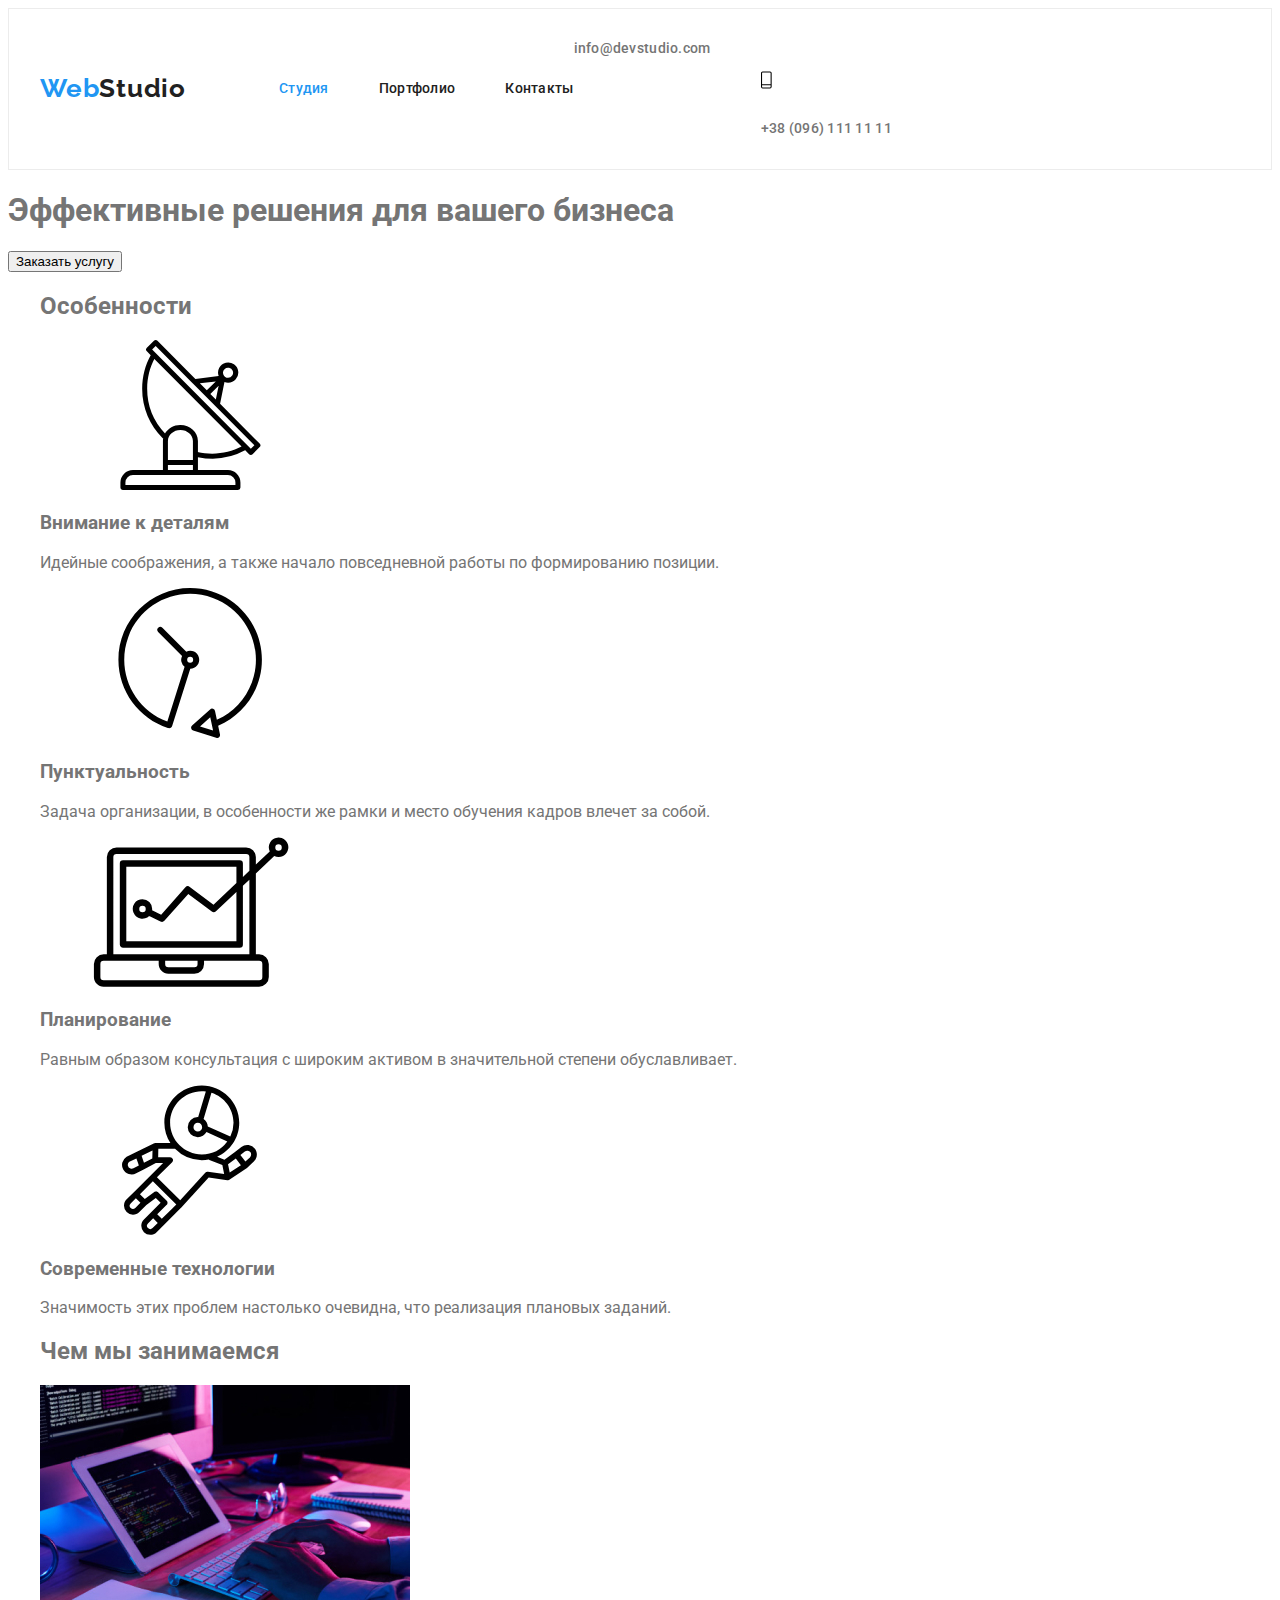
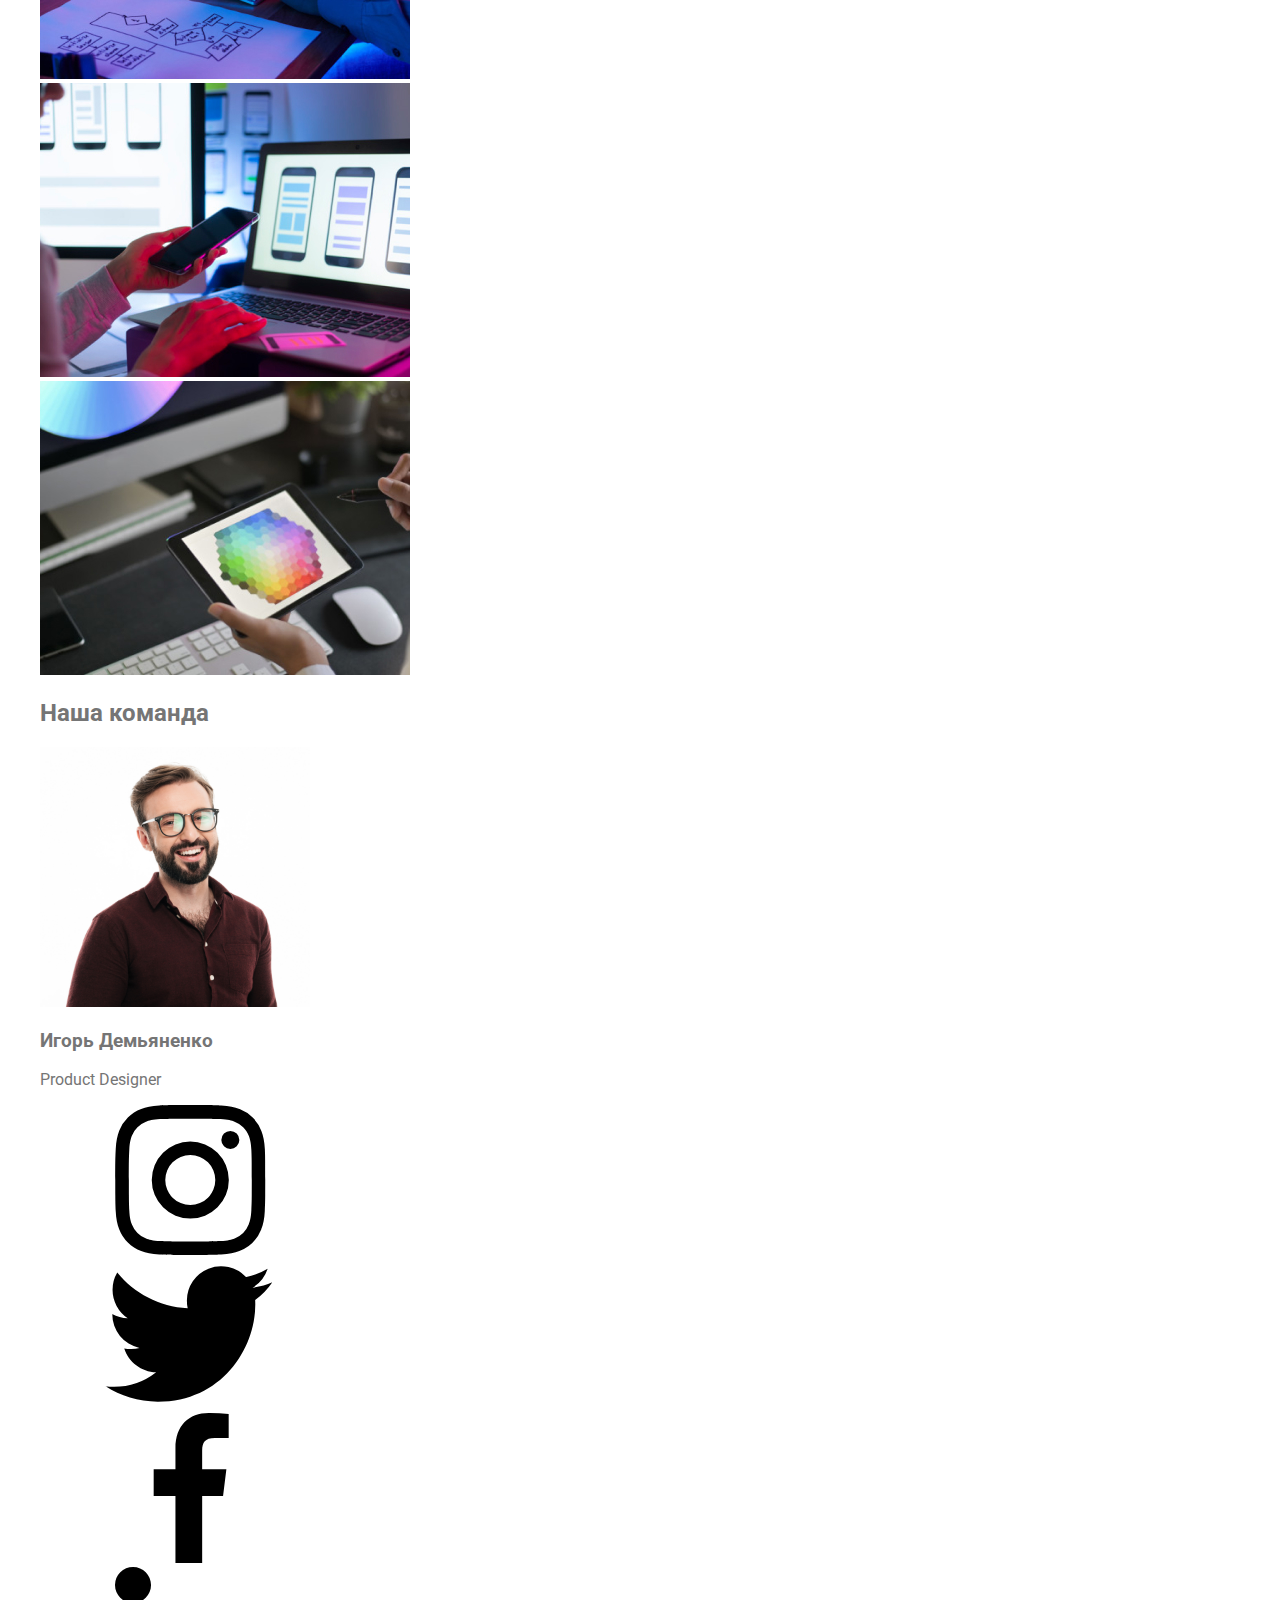
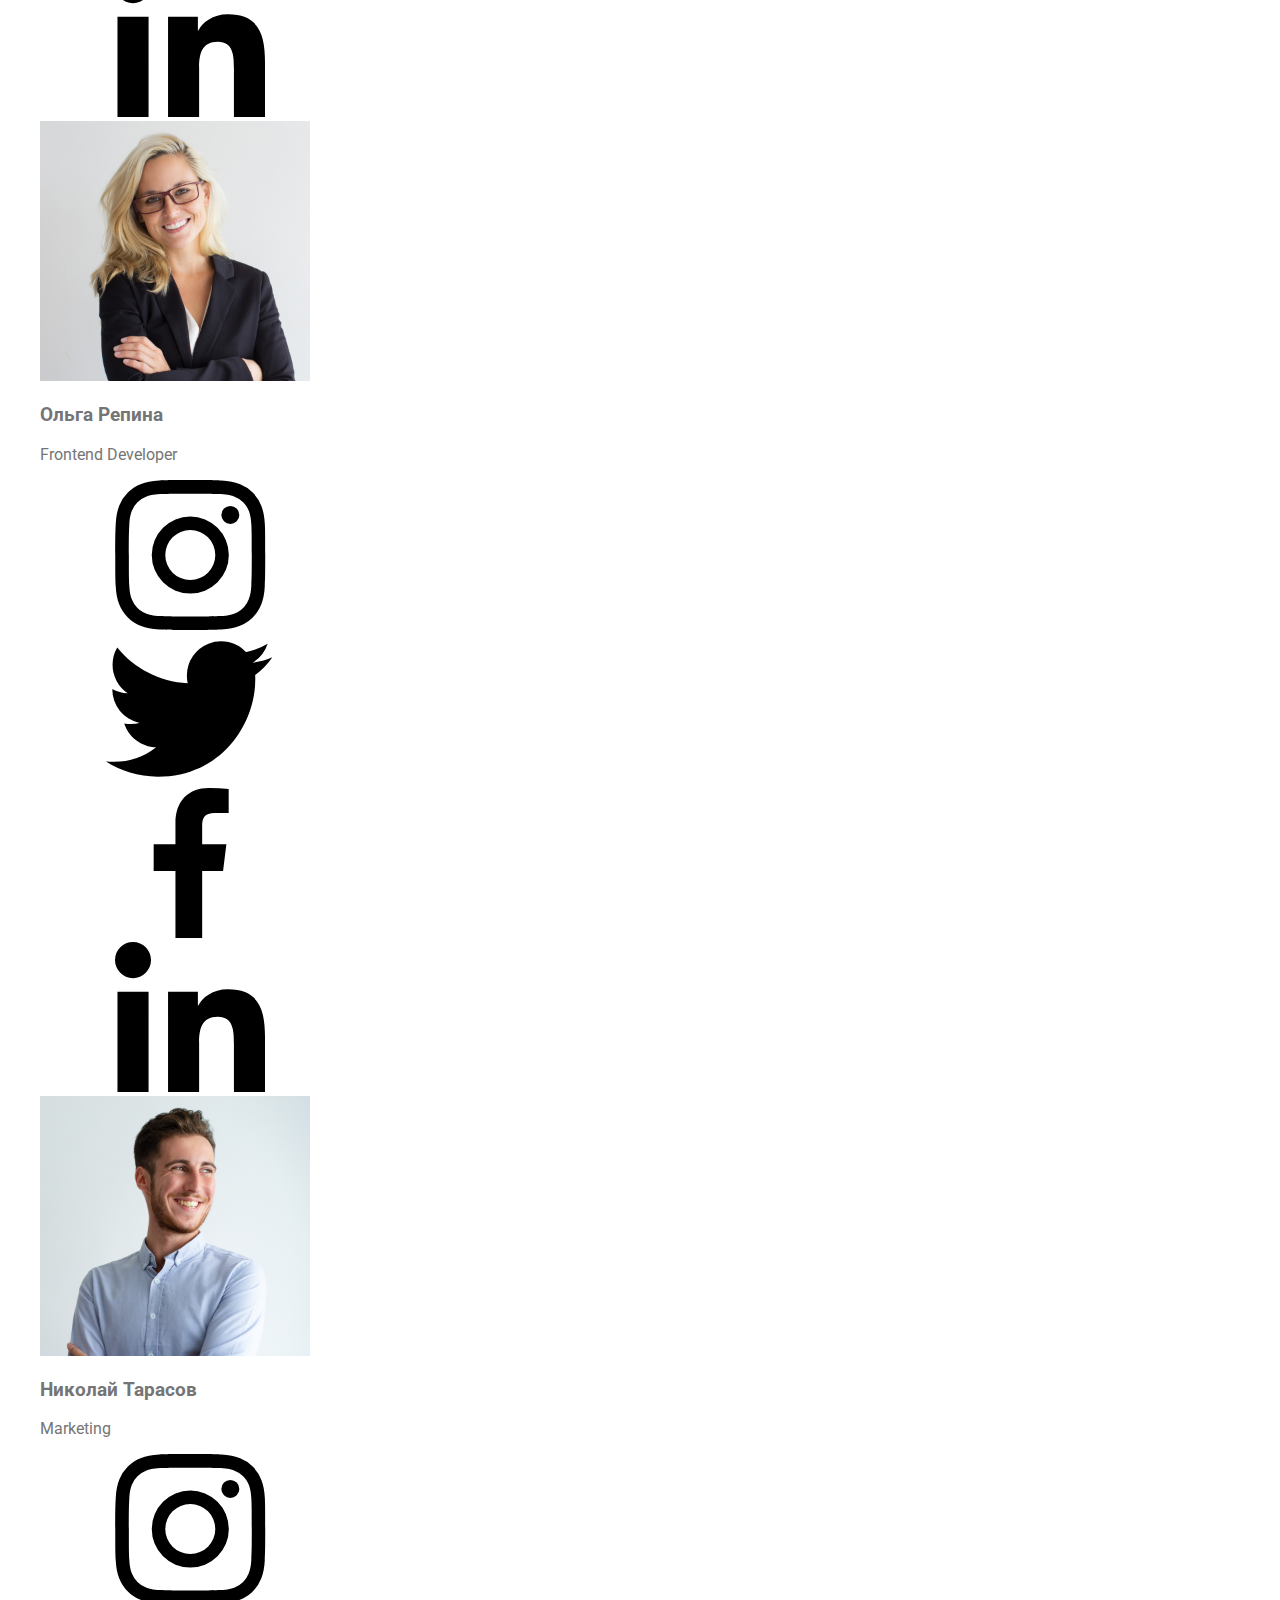
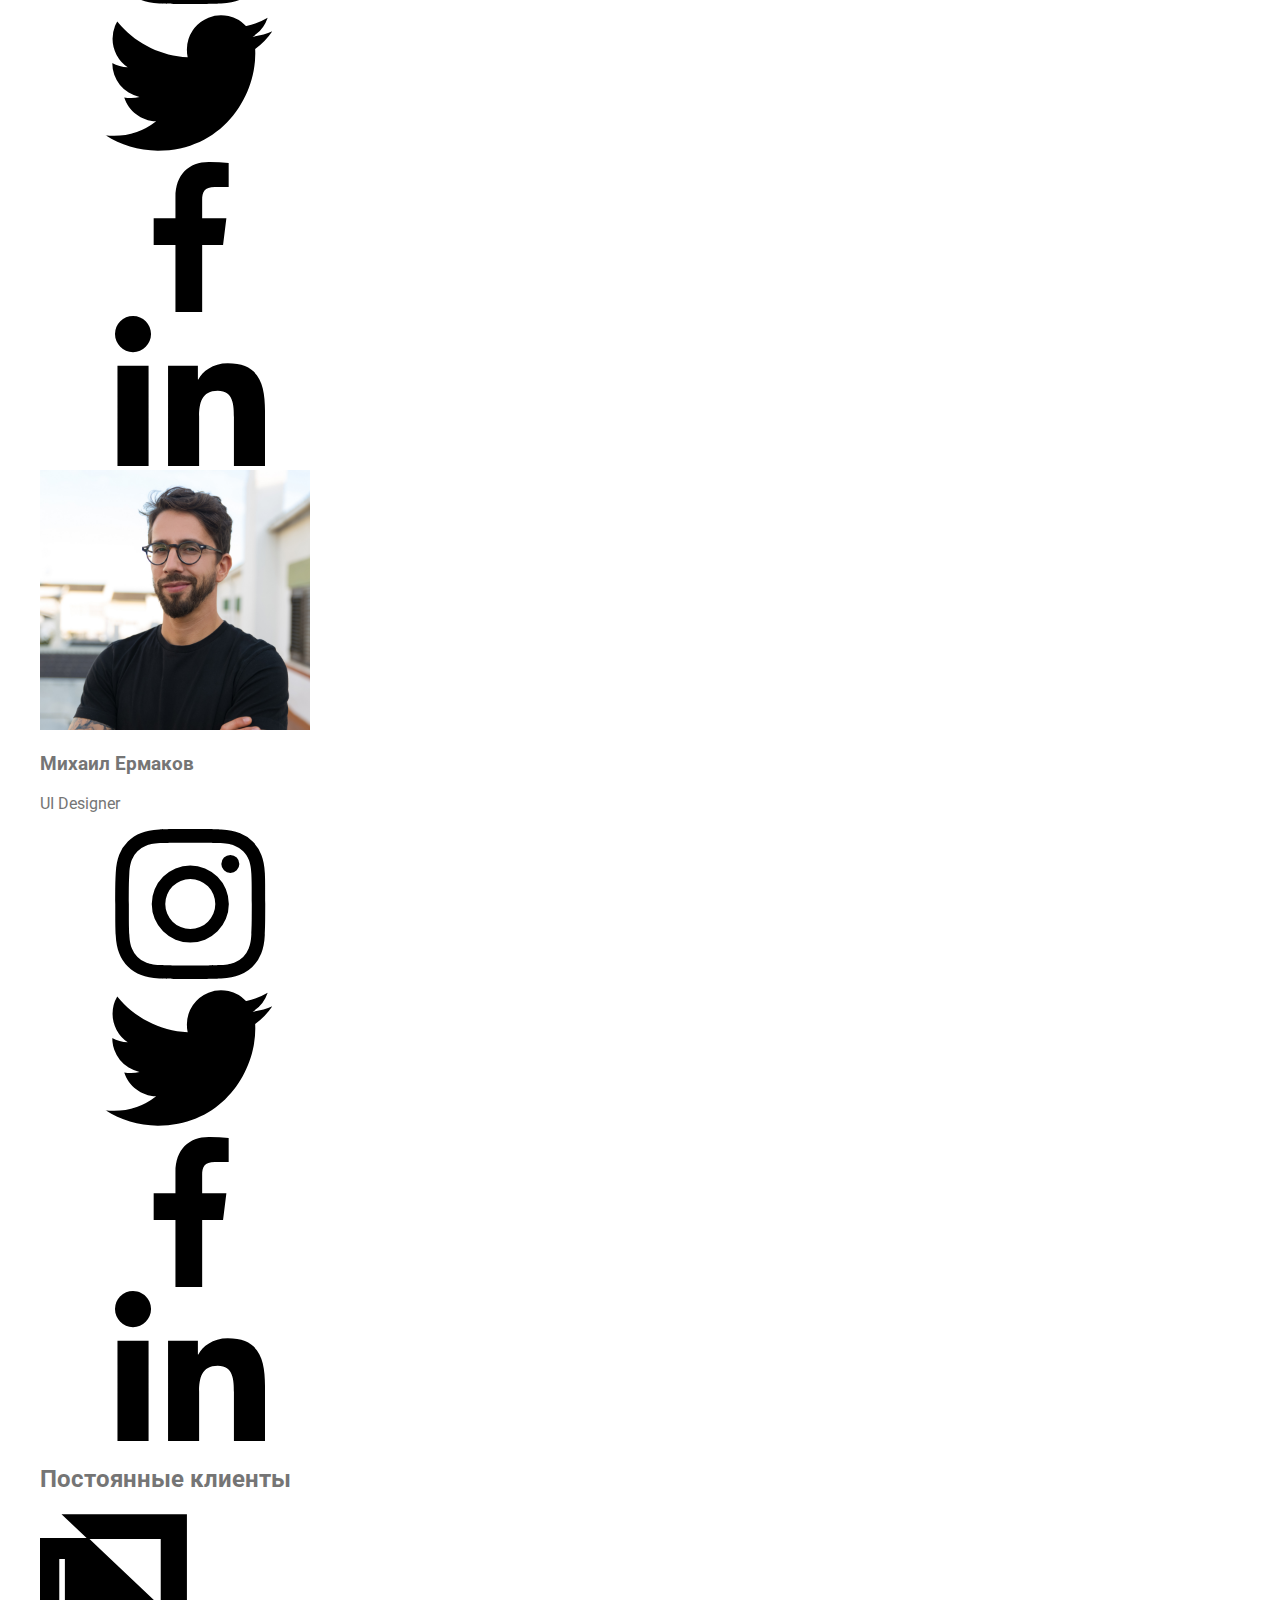
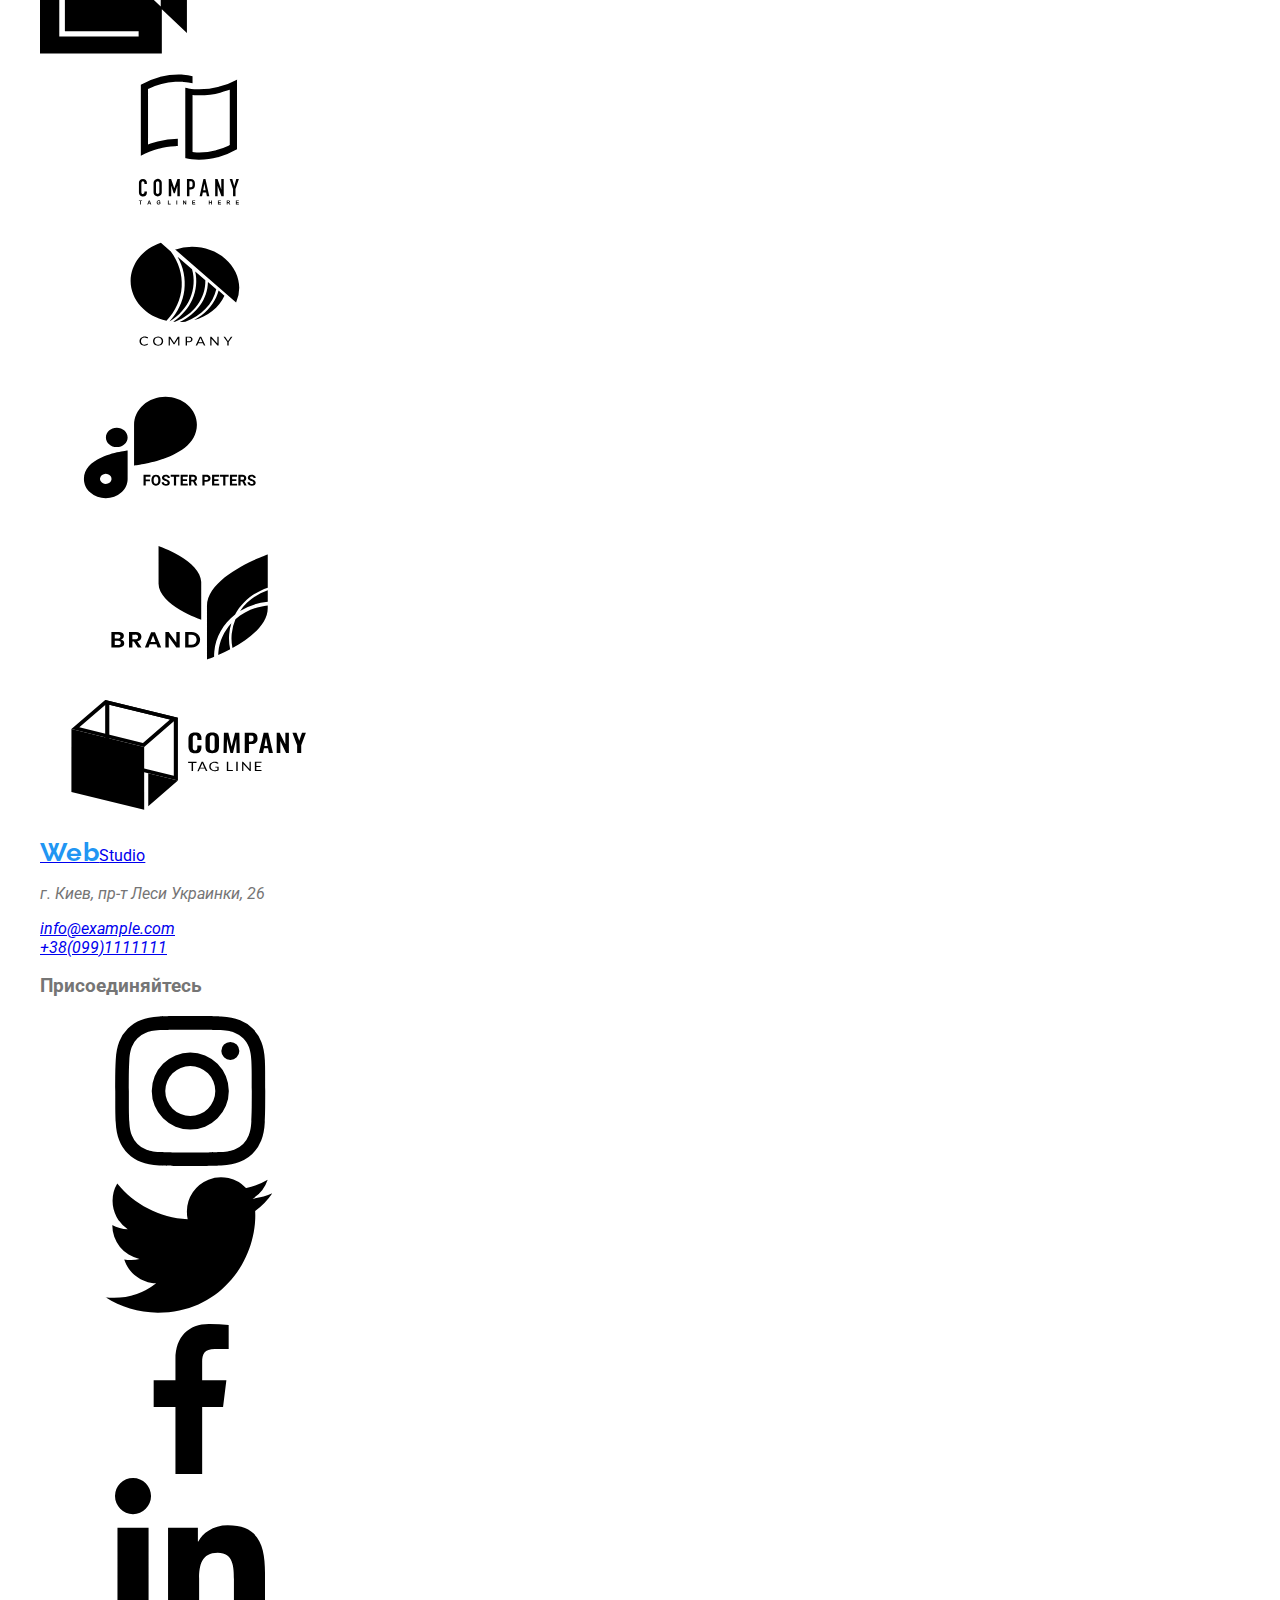
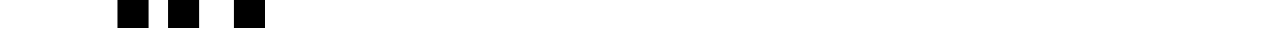
==== index.html @ b8330994 "1" ====
<!DOCTYPE html>
<html lang="ru">
    
<head>
    <meta charset="UTF-8">
    <meta http-equiv="X-UA-Compatible" content="IE=edge">
    <meta name="viewport" content="width=device-width, initial-scale=1.0">
    <title>Homework-2</title>
    <link href="https://fonts.googleapis.com/css2?family=Raleway:wght@700&family=Roboto:wght@400;500;700;900&display=swap"
        rel="stylesheet">
    <link rel="stylesheet" href="https://cdnjs.cloudflare.com/ajax/libs/modern-normalize/1.1.0/modern-normalize.min.css"
        integrity="sha512-wpPYUAdjBVSE4KJnH1VR1HeZfpl1ub8YT/NKx4PuQ5NmX2tKuGu6U/JRp5y+Y8XG2tV+wKQpNHVUX03MfMFn9Q=="
        crossorigin="anonymous" referrerpolicy="no-referrer" />
    <link rel="stylesheet" href="./css/styles.css">
</head>
<body>
    <!--Шапка сайта-->
    <header class="page-header">
       <div class="container">
        <div class="header-container">
            <nav class="header-nav">
                <a href="./site.html" class="logo" lang="en"><span class="logo-blue">Web</span>Studio</a>
                <ul class="site-nav list">
                    <li class="item"> <a href="" class="link current">Студия</a></li>
                    <li class="item"> <a href="./portfolio.html" class="link">Портфолио</a></li>
                    <li class="item"> <a href="" class="link">Контакты</a></li>
                </ul>
            </nav>
            <div class="adress-container">
                <ul class="auto-nav list">
                    <li class="li-adress">
                        <a href="info@devstudio.com" class="adress">
                            info@devstudio.com</a>
                    </li>
                    <li class="li-adress"><a href="tel:+380961111111" class="adress">
                            <svg class="adress-svg">
                                <use href="./img/icons/sprite.svg#icon-telephon"></use>
                            </svg>+38 (096) 111 11 11</a></li>
                </ul>
            </div>
        </div>
       </div>

    </header>
    <main>
        <!--Герой-->
        <section class="hero-section">
            <div class="hero-container">
                <h1 class="hero-title">Эффективные решения для вашего бизнеса</h1>
                <button type="button" class="button">Заказать услугу</button>
            </div >
        </section>
        <!--Особенности-->
        <section class="features">
            <div class="container">
                <h2 class="hide">Особенности</h2>
                <ul class="features-container list">
                    <li class="features-item">
                        <a class="features-a" href=""> <svg class="features-icon">
                            <use href="./img/icons/sprite.svg#icon-icon1"></use>
                        </svg> </a>
                        <h3 class="third-text">Внимание к деталям</h3>
                        <p class="p-text">Идейные соображения, а также начало повседневной работы по формированию позиции.</p>
                    </li>
                    <li class="features-item">
                        <a class="features-a" href="" > <svg class="features-icon">
                                <use href="./img/icons/sprite.svg#icon-icon2"></use>
                            </svg> </a>
                        <h3 class="third-text">Пунктуальность</h3>
                        <p class="p-text">Задача организации, в особенности же рамки и место обучения кадров влечет за собой.</p>
                    </li>  
                    <li class="features-item">
                        <a class="features-a" href=""> <svg class="features-icon">
                                <use href="./img/icons/sprite.svg#icon-icon3"></use>
                            </svg> </a>
                        <h3 class="third-text">Планирование</h3>
                        <p class="p-text">Равным образом консультация с широким активом в значительной степени обуславливает.</p>
                    </li>         
                    <li class="features-item">
                        <a class="features-a" href=""> <svg class="features-icon">
                                <use href="./img/icons/sprite.svg#icon-icon4"></use>
                            </svg> </a>
                        <h3 class=" third-text">Современные технологии</h3>
                        <p class="p-text">Значимость этих проблем настолько очевидна, что реализация плановых заданий.</p>
                    </li>                 
                </ul>
            </div>
           
        </section>
        <!--Чем занимаеся-->
        <section class="work">            
           <div class="container">
            <h2 class="second-title">Чем мы занимаемся</h2>
                <ul class="work-container list">
                    <li class="work-item"><img src="./img/img1.jpg" class="work-img" alt="Набор текста на компьютере"/></li>
                    <li class="work-item"><img src="./img/img2.jpg" class="work-img" alt="Связь компьютера с телефоном"/></li>
                    <li class="work-item"><img src="./img/img3.jpg" class="work-img" alt="Связь компьютера с планшетом"/></li>
                </ul>
           </div>
        </section>
        <!--Наша команда-->
        <section class="team">            
           <div class="container">
            <h2 class="second-title">Наша команда</h2>
                <ul class="team-container list">
                    <li class="team-photo">
                        <img src="./img/team1.jpg" class="team-img" alt="Product Designer" width="270" height="260">
                        <h3 class="team-title">Игорь Демьяненко</h3>
                        <p class="team-text" lang="en">Product Designer</p>
                        <ul class="team-icon list">
                            <li class="icon">
                                <a href=""> <svg class="team-svg">
                                    <use href="./img/icons/sprite.svg#icon-instagram"></use>
                                </svg></a>
                            </li>
                            <li class="icon">
                               <a href=""> <svg class="team-svg">
                                    <use href="./img/icons/sprite.svg#icon-twitter"></use>
                                </svg></a>
                            </li>
                            <li class="icon">
                                <a href=""> <svg class="team-svg">
                                        <use href="./img/icons/sprite.svg#icon-facebook"></use>
                                    </svg></a>
                            </li>
                            <li class="icon">
                                <a href=""> <svg class="team-svg">
                                        <use href="./img/icons/sprite.svg#icon-linkedin"></use>
                                 </svg></a>

                            </li>
                        </ul>
                    </li>
                    <li class="team-photo">
                        <img src="./img/team2.jpg" class="team-img" alt="Frontend Developer" width="270" height="260">
                        <h3 class="team-title">Ольга Репина</h3>
                        <p class="team-text" lang="en">Frontend Developer</p>
                        <ul class="team-icon list">
                            <li class="icon">
                                <a href=""> <svg class="team-svg">
                                        <use href="./img/icons/sprite.svg#icon-instagram"></use>
                                    </svg></a>
                            </li>
                            <li class="icon">
                                <a href=""> <svg class="team-svg">
                                        <use href="./img/icons/sprite.svg#icon-twitter"></use>
                                    </svg></a>
                            </li>
                            <li class="icon">
                                <a href=""> <svg class="team-svg">
                                        <use href="./img/icons/sprite.svg#icon-facebook"></use>
                                    </svg></a>
                            </li>
                            <li class="icon">
                                <a href=""> <svg class="team-svg">
                                        <use href="./img/icons/sprite.svg#icon-linkedin"></use>
                                    </svg></a>
                        
                            </li>
                        </ul>
                    </li>
                    <li class="team-photo">
                        <img src="./img/team3.jpg" class="team-img" alt="Marketing" width="270" height="260">
                        <h3 class="team-title">Николай Тарасов</h3>
                        <p class="team-text" lang="en">Marketing</p>
                        <ul class="team-icon list">
                            <li class="icon">
                                <a href=""> <svg class="team-svg">
                                        <use href="./img/icons/sprite.svg#icon-instagram"></use>
                                    </svg></a>
                            </li>
                            <li class="icon">
                                <a href=""> <svg class="team-svg">
                                        <use href="./img/icons/sprite.svg#icon-twitter"></use>
                                    </svg></a>
                            </li>
                            <li class="icon">
                                <a href=""> <svg class="team-svg">
                                        <use href="./img/icons/sprite.svg#icon-facebook"></use>
                                    </svg></a>
                            </li>
                            <li class="icon">
                                <a href=""> <svg class="team-svg">
                                        <use href="./img/icons/sprite.svg#icon-linkedin"></use>
                                    </svg></a>
                        
                            </li>
                        </ul>
                
                    </li>
                    <li class="team-photo">
                        <img src="./img/team4.jpg" class="team-img" alt="UI Designer" width="270" height="260">
                        <h3 class="team-title">Михаил Ермаков</h3>
                        <p class="team-text" lang="en">UI Designer</p>
                        <ul class="team-icon list">
                            <li class="icon">
                                <a href=""> <svg class="team-svg">
                                        <use href="./img/icons/sprite.svg#icon-instagram"></use>
                                    </svg></a>
                            </li>
                            <li class="icon">
                                <a href=""> <svg class="team-svg">
                                        <use href="./img/icons/sprite.svg#icon-twitter"></use>
                                    </svg></a>
                            </li>
                            <li class="icon">
                                <a href=""> <svg class="team-svg">
                                        <use href="./img/icons/sprite.svg#icon-facebook"></use>
                                    </svg></a>
                            </li>
                            <li class="icon">
                                <a href=""> <svg class="team-svg">
                                        <use href="./img/icons/sprite.svg#icon-linkedin"></use>
                                    </svg></a>
                        
                            </li>
                        </ul>
                    </li>
                </ul>
           </div>
        </section>
    </main>
    <!--Customer-->
    <section class="customer">
        <div class="container">
            <h2 class="customer-title">Постоянные клиенты</h2>
            <div class="customer-container">
                <ul class="customer-list list">
                    <li class="customer-icon">
                        <a href=""> <svg class="customer-svg">
                            <use href="./img/icons/sprite.svg#icon-logo1"></use>
                        </svg></a>

                    </li>
                    <li class="customer-icon">
                        <a href=""> <svg class="customer-svg">
                                <use href="./img/icons/sprite.svg#icon-Logo2"></use>
                            </svg></a>

                    </li>
                    <li class="customer-icon">
                        <a href=""> <svg class="customer-svg">
                                <use href="./img/icons/sprite.svg#icon-Logo3"></use>
                            </svg></a>

                    </li>
                    <li class="customer-icon">
                        <a href=""> <svg class="customer-svg">
                                <use href="./img/icons/sprite.svg#icon-Logo4"></use>
                            </svg></a>

                    </li>
                    <li class="customer-icon">
                        <a href=""> <svg class="customer-svg">
                                <use href="./img/icons/sprite.svg#icon-Logo5"></use>
                            </svg></a>

                    </li>
                    <li class="customer-icon">
                        <a href=""> <svg class="customer-svg">
                                <use href="./img/icons/sprite.svg#icon-Logo6"></use>
                            </svg></a>

                    </li>
                </ul>
            </div>
        </div>
    </section>

    
    <!--Footer-->
    <footer class="hooter">
       <div class="container">
            <div class="hooter-container">
                <div class="adress-conainer">
                    <a href="./site.html" class="logo-hooter" lang="en"><span class="logo-blue">Web</span>Studio</a>
                    <address class="hooter-adress">
                        <p class="hooter-text">г. Киев, пр-т Леси Украинки, 26</p>
                        <ul class="list">
                            <li class="hooter-item">
                                <a href="info@example.com" class="hooter-a">info@example.com</a>
                            </li>
                            <li>
                                <a href="+380991111111" class="hooter-a">+38(099)1111111</a>
                            </li class="hooter-item">
                        </ul>
                    
                    </address>
                </div>
                <div class="icon-container">
                    <h3 class="hooter-title">Присоединяйтесь</h3>
                    <ul class="hooter-icon list">
                        <li class="li-icon">
                            <a href=""> <svg class="hooter-svg">
                                    <use href="./img/icons/sprite.svg#icon-instagram"></use>
                                </svg></a>
                        </li>
                        <li class="li-icon">
                            <a href=""> <svg class="hooter-svg">
                                    <use href="./img/icons/sprite.svg#icon-twitter"></use>
                                </svg></a>
                        </li>
                        <li class="li-icon">
                            <a href=""> <svg class="hooter-svg">
                                    <use href="./img/icons/sprite.svg#icon-facebook"></use>
                                </svg></a>
                        </li>
                        <li class="li-icon">
                            <a href=""> <svg class="hooter-svg">
                                    <use href="./img/icons/sprite.svg#icon-linkedin"></use>
                                </svg></a>
                    
                        </li>
                    </ul>
                </div>
            </div>
       </div>
    </footer>
    
</body>
</html>
---- css/styles.css ----
:root {
    --primery-text-color:#757575;
    --title-color: #212121;
    --acsent-color: #2196F3;
    --white-color: #FFFF;
    --background-color: #F5F4FA;
    --button-color: #2F303A;
    --icon-color: #AFB1B8;
}
body {
background-color: var(--white-color);
color: var(--primery-text-color);

font-family: Roboto, sans-serif;

}

.list {
    list-style: none; 
    margin-top: 0; 
    margin-bottom: 0;
    padding-left: 0;
}
.container {
    width: 1200px;
    margin-left: auto;
    margin-right: auto;
    padding-left: 15px;
    padding-right: 15px;
   
}

/* header */
.page-header {        
    margin-left: auto;
    margin-right: auto;
    border: 1px solid #ECECEC;
}
.header-container {
    display: flex;
    
    align-items: center;
   
}
.header-nav {
  display: flex;
 align-items: center;
}
.site-nav {
    display: flex;
    margin-left: 93px; 
}

.auto-nav {
    display: flex;
   margin-left: auto;
}
.page-header {
    background-color:var(--white-color) ;
    
    font-weight: 500;
    font-size: 14px;
    line-height: 1.14;
    letter-spacing: 0.02em;
 }
.logo {
    display: inline;

    padding-top: 24px;
    padding-bottom: 24px;

    color: var(--title-color);
    
    font-family: 'Raleway';
    font-style: normal;
    font-weight: 700;
    font-size: 26px;
    line-height: 1.2;
    letter-spacing: 0.03em;

    text-decoration: none;
}
.logo:hover {
    color: var(--primery-text-color);
}

.logo-blue {
    color: var(--acsent-color);

    font-family: 'Raleway';
    font-style: normal;
    font-weight: 700;
    font-size: 26px;
    line-height: 1.2;
    letter-spacing: 0.03em;    
}
.logo-blue:hover {
    color: var(--primery-text-color);
}

.item + .item {
    margin-left: 50px;
}

.link {    
    padding-top: 32px;
    padding-bottom: 32px;

    color: var(--title-color);
    text-decoration: none;     
}
.link.current {
    color: var(--acsent-color);
}
 .link:hover,.link:focus {
    color: var(--acsent-color);
}
.adress-container {
    
}
.li-adress {
    display: flex;
    margin: 0;
}
.li-adress+.li-adress {
    margin-left: 50px;
}
.adress { 
    padding-top: 32px;
    padding-bottom: 32px;  

    color: var(--primery-text-color);

    text-decoration: none;
}
.adress-svg {
    display: block;
    width: 16px;
    height: 80px;
    margin-right: 10px;
    
}
.adress:hover, .adress:focus, .adress-svg:hover, .adress-svg:focus {
    color: var(--acsent-color);
}
.adress-svg:hover, .adress-svg:focus {
    color: var(--acsent-color);

/* Hero section */
.hero-section { 
    max-width: 1600px;
    height: 600px;
    margin-left: auto;
    margin-right: auto;
    padding-top: 200px;
    padding-bottom: 200px;

    background-color: var(--button-color);
    background-image: linear-gradient(to right, 
    rgba(47, 48, 58, 0.4), 
    rgba(47, 48, 58, 0.4)), 
    url("../img/hero.jpg");
    background-size: cover;
    background-position: center;
    background-repeat: no-repeat;
    
    color: var(--white-color);    
    text-align: center;      
}
.hero-title {
    width: 696px;  
    margin-left: auto;
    margin-right: auto;
    margin-top: 0;  
    margin-bottom: 30px;    

    font-style: normal;
    font-weight: 900;
    font-size: 44px;
    line-height: 1.36;    

    letter-spacing: 0.06em;
    text-transform: uppercase;
    text-align: center;
}
   .hide {
  visibility: hidden;
  margin-top: 0;
  margin-bottom: 0;  
  font-size: 0;
}
.button {  
    
    padding: 10px 32px;
    margin-left: auto;
    margin-right: auto;
    background-color: var(--acsent-color);
    color: var(--white-color);   
    
    font-weight: 700;
    font-size: 16px;
    line-height: 1.88;    
    
    align-items: center;   
    letter-spacing: 0.06em;
    border: 0;
    border-radius: 4px;
}
.button:hover, .button:focus {
    background-color:var(--white-color);
    color: var(--button-color);
}

/* section features */
.features {
    padding-top: 94px;
    padding-bottom: 94px;
}
.features-container {
    display: flex;
    flex-wrap: wrap;
   }
   .features-a {
    display: inline-block;
     width: 270px;
     height: 120px;
    
     margin-bottom: 30px;
     background: var(--background-color);
     border-radius: 4px; 
   }
.features-icon {
   display: flex;
   width: 70px;
   height: 120px;
    margin: auto;
    border: 0;
    color: var(--title-color);
            
}
.features-icon:hover {
    fill: var(--acsent-color);
}
.features-item {
    width: 270px;
   

}
.features-item + .features-item {
    margin-left: 30px;
}
.third-text {
    margin-top: 0;
    margin-bottom: 10px;
    color: var(--title-color); 
        
    font-weight: 700;
    font-size: 14px;
    line-height: 16px;
    letter-spacing: 0.03em; 
    text-transform: uppercase;    
}
.p-text {
    margin-top: 0;
    margin-bottom: 0;

    font-size: 14px;
    line-height: 1.71;    
    letter-spacing: 0.03em;
}
/* Work */
.work {
    padding-bottom: 94px;
}
.work-container {
    display: flex;      
}

.work-item + .work-item {
   margin-left: 30px;
}
.second-title {   
    margin-top: 0;
    margin-bottom: 50px;

    color: var(--title-color);    
        
    font-weight: 700;
    font-size: 36px;
    line-height: 42px;
    text-align: center;
    letter-spacing: 0.03em;    
}
.work-img {
    display: block;
    max-width: 370px;
    height: auto;    
}
/* Team */

.team {
    padding-top: 94px;
    padding-bottom: 94px;
    background-color: var(--background-color);
   
}
.team-container {
    display: flex;

    
}
.team-photo {
    padding-bottom: 30px;
    
    background-color: var(--white-color);
    box-shadow: 0px 1px 3px rgba(0, 0, 0, 0.12),
    0px 1px 1px rgba(0, 0, 0, 0.14),
    0px 2px 1px rgba(0, 0, 0, 0.2);
    border-radius: 0px 0px 4px 4px;

    text-align: center;
}
.team-icon {
    display: flex;
    justify-content: center;
    
}
.icon {
    width: 44px;
    height: 44px;
    border-radius: 50%;
}
.icon + .icon {
   margin-left: 10px;   
}
.icon:hover {
    background-color: var(--acsent-color);
}

.team-img {
    display: block;
    max-width: 270px;
    margin-bottom: 30px;
}
.team-svg {
    display: block;
    width: 20px;
    height: 44px;
    margin-left: auto;
    margin-right: auto;
    color: var(--icon-color);
    fill: var(--icon-color);

}
.team-svg:hover {
    fill: var(--white-color)
}
.team-photo + .team-photo {
    margin-left: 30px;
}
.team-title {
    margin-top: 0;
    margin-bottom: 10px;
    
    color: var(--title-color);    

    font-weight: 500;
    font-size: 16px;
    line-height: 1.2;     
    letter-spacing: 0.03em;
    
}
.team-text {
    margin-top: 0;
    margin-bottom: 16px;

    font-size: 16px;
    line-height: 1.2;
    letter-spacing: 0.03em;    
}
/*Customer*/
.customer {
    padding-top: 94px;
    padding-bottom: 94px;
}
.customer-title {
    margin-top: 0;
    margin-bottom: 50px;

    font-style: normal;
    font-weight: 700;
    font-size: 36px;
    line-height: 1.17;
    text-align: center;
    letter-spacing: 0.03em;

    color: var(--title-color);
} 
.customer-list {
    display: flex;
}
.customer-icon {
    width: 170px;
    height: 92px;
   
    border: 1px solid var(--icon-color);
    box-sizing: border-box;
    border-radius: 4px;
}
.customer-icon:hover {
    border: 1px solid var(--acsent-color);
}
.customer-icon + .customer-icon {
    margin-left: 30px;
}
.customer-svg {
    display: block;
    width: 106px;
    height: 92px;
    margin-left: auto;
    margin-right: auto;
    fill: var(--icon-color);
}
.customer-svg:hover {
    fill: var(--acsent-color);
}
/* Hooter */
.hooter {
    display: flex;
    padding-top: 60px;
    padding-bottom: 60px;

    background-color: var(--button-color);    
}
.hooter-container {
    display: flex;
}
.adress-container {
   margin-left: 70px; 
}
.logo-hooter {
    display: flex;
    margin-bottom: 20px;
    color: var(--white-color);

    font-family: 'Raleway';
    font-style: normal;
    font-weight: 700;
    font-size: 26px;
    line-height: 1.2;
    letter-spacing: 0.03em;

    text-decoration: none;    
}
.logo-hooter:hover {
    color: var(--primery-text-color);    
}
.hooter-item {
    display: block;
    margin-bottom: 9px;
}
.hooter-a {    
    color: rgba(255, 255, 255, 0.6);
    
    font-style: normal;
    font-size: 14px;
    line-height: 1.71;
    letter-spacing: 0.03em;
    
    text-decoration: none;    
}
.hooter-item:last-child {
    margin-bottom: 0;

}
.hooter-a:hover, .hooter-a:focus {
    color: var(--acsent-color);   
}
.hooter-title {
    margin-top: 0;
    margin-bottom: 20px;

    font-style: normal;
    font-weight: 700;
    font-size: 14px;
    line-height: 1.2;
    letter-spacing: 0.03em;
    text-transform: uppercase;

    color: var(--white-color);
}
.hooter-text {
    display: flex;
    margin-top: 0;
    margin-bottom: 9px;

    font-style: normal;  
    font-size: 14px;
    line-height: 1.71;   
    letter-spacing: 0.03em;
    
    color: var(--white-color);
}
.icon-container {
    margin-left: 70px;
}
.hooter-icon {
    display: flex;
   
}
.li-icon {
    width: 44px;
    height: 44px;
    border-radius: 50%;
    background-color: rgba(255, 255, 255, 0.1);
    fill: var(--white-color);
}
.li-icon+.li-icon {
    margin-left: 10px;
}
.li-icon:hover {
    background-color: var(--acsent-color);
}
.hooter-svg {
    display: block;
    width: 20px;
    height: 44px;
    margin-left: auto;
    margin-right: auto;

    fill: var(--white-color);

}
/* Portfolio */

.page {
    padding-top: 94px;
    padding-bottom: 94px;

    font-family: 'Roboto';
    font-size: 16px;
} 

.page-nav {
    display: flex;
    justify-content: center;
   
    align-items: center;
    
}
.page-item + .page-item {
    margin-left: 8px;
}
.all {
    border: 0;
    border-radius: 4px;
    padding: 6px 22px;

    background-color: var(--acsent-color);
    color: var(--white-color);

    font-weight: 500;    
    line-height: 1.62;
    text-align: center;
    letter-spacing: 0.03em;
}
 .all:hover,  .all:focus {
   background-color: var(--background-color);
   color: var(--title-color);

 font-weight: 500;
 line-height: 1.62;
 text-align: center;
 letter-spacing: 0.03em;
}
.button-port {
    border: 0;
 border-radius: 4px;
 padding: 6px 22px;

  background-color: var(--background-color);
  color: var(--title-color);
 font-family: 'Roboto';
 font-style: normal;
 font-weight: 500;
 font-size: 16px;
 line-height: 1.62;

 text-align: center;
 letter-spacing: 0.03em;
}
.button-work + .button-work {
    margin-left: 8px;
}
.title {
    margin-top: 0;
    margin-bottom: 4;

    font-weight: 700;
    font-size: 18px;
    line-height: 2;    
    letter-spacing: 0.06em;
}
.button-port:hover, .button-port:focus {
    background-color: var(--acsent-color);
    color: var(--white-color);
}
.photo {
    display: flex;    
    margin-top: 50px;     
       
    color: var(--primery-text-color);
    flex-wrap: wrap;
    
    font-size: 16px;
    line-height: 1.88;
    letter-spacing: 0.03em;    
}
.photo-item {
    width: 370px;
    margin-right: 30px; 
    margin-bottom: 30px; 
    
    border: 1px solid #EEEEEE;
    }
.photo-item:nth-child(3n) {
    margin-right: 0;
}
.photo-item:nth-child(n+7) {
    margin-bottom: 0;
}
.photo-img {
    display: block;
    margin-bottom: 0;
}
.text-container {
    margin-bottom: 0;
    padding: 24px 20px;

}
.title {
    margin-bottom: 4px;
   
    color: var(--title-color);

    font-weight: 700;
    font-size: 18px;
    line-height: 2;    
    letter-spacing: 0.06em;
}
.photo-text {
    margin-top: 0;
    margin-bottom: 0;    

    font-weight: 400;
    font-size: 16px;
    line-height: 1.88;   
    letter-spacing: 0.03em;
}


/* вторичный цвет текста #212121;*/
/*основной цвет текста #757575;*/
/*белый #FFFFFF*/
/* эфект #2196F3;*/
/* цвет адреса в ховере rgba(255, 255, 255, 0.6) */
/* color background hader #FFFF*/
/* color background hero #2F303A */
/* color background section #E5E5E5 */
/* color background section team #F5F4FA */
/*color background footer #2F303A */
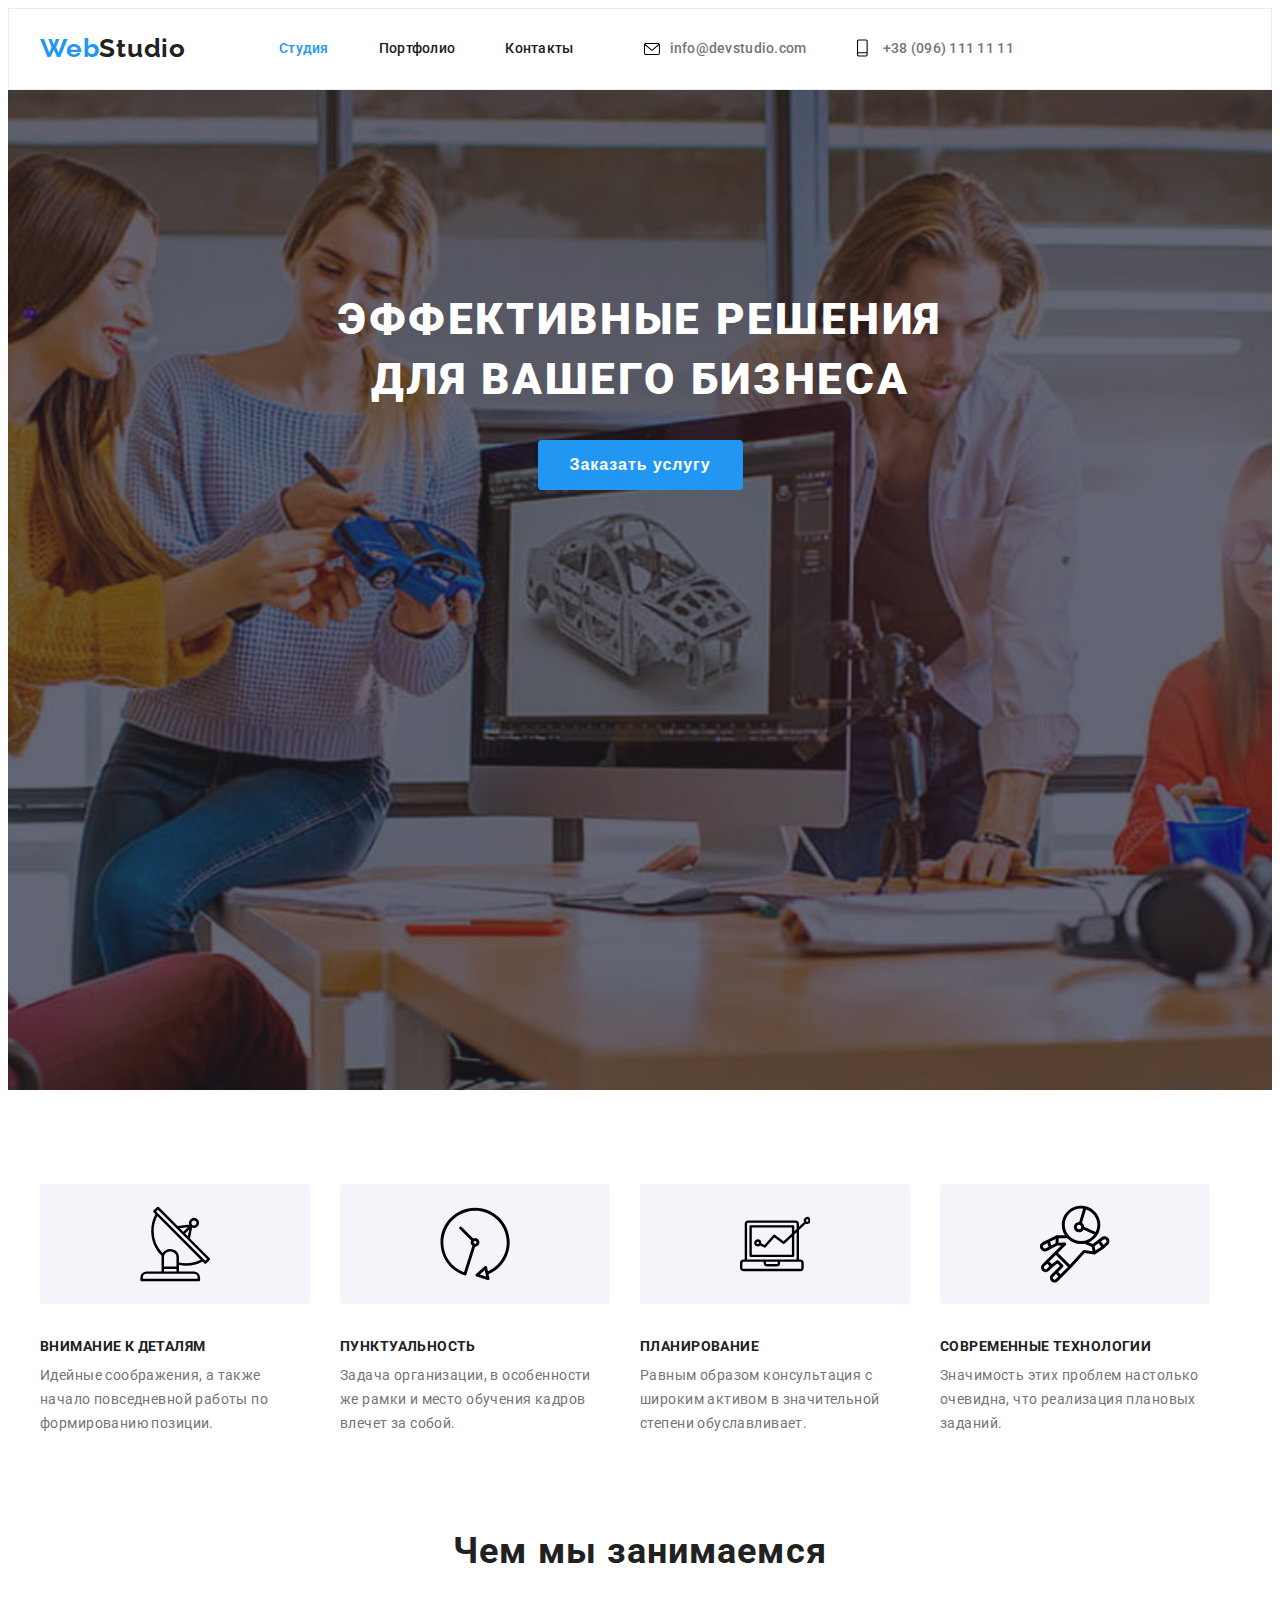
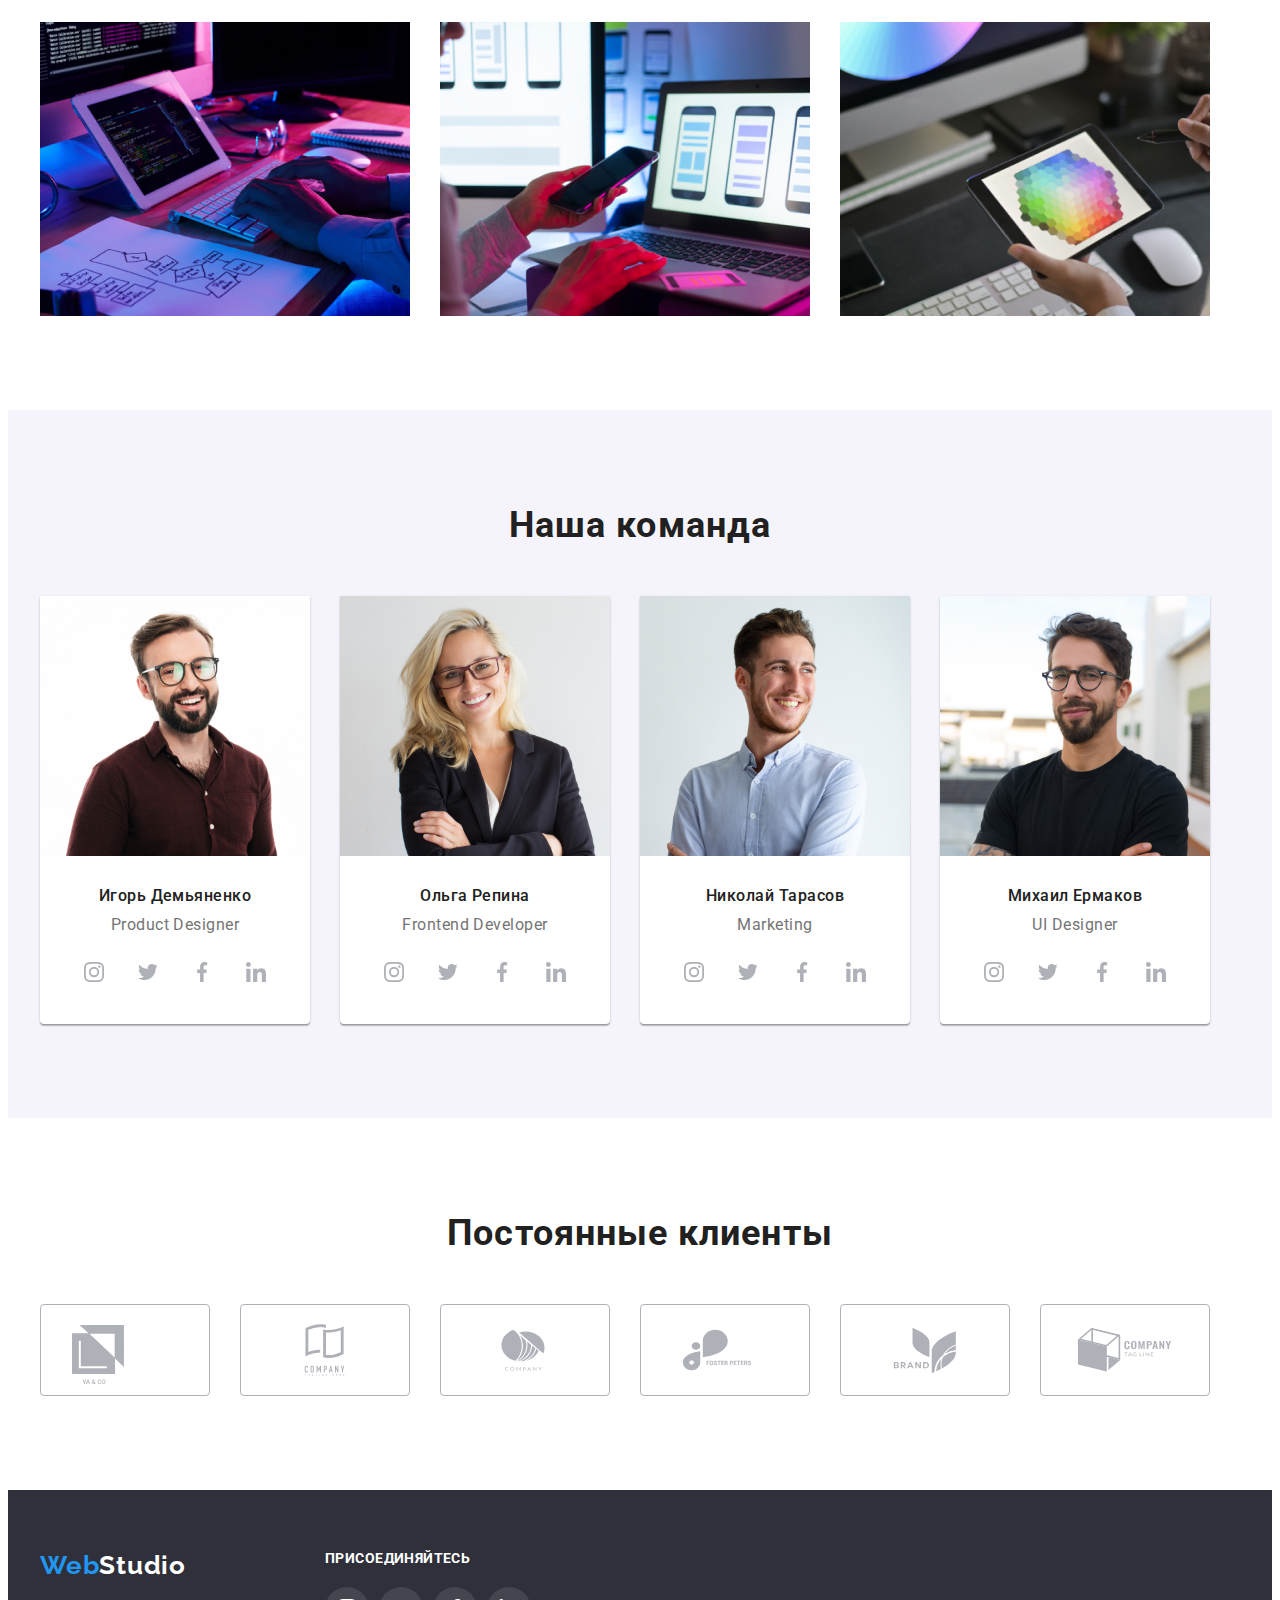
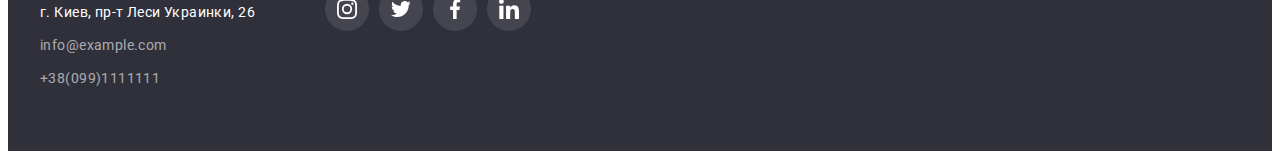
==== commit 45b2ef94: "end change in portfolio" ====
--- a/index.html
+++ b/index.html
@@ -29,13 +29,18 @@
             <div class="adress-container">
                 <ul class="auto-nav list">
                     <li class="li-adress">
-                        <a href="info@devstudio.com" class="adress">
-                            info@devstudio.com</a>
-                    </li>
-                    <li class="li-adress"><a href="tel:+380961111111" class="adress">
+                        <a href=""><svg class="adress-svg">
+                            <use href="./img/icons/sprite.svg#icon-post"></use>
+                        </svg></a>
+                        <a href="info@devstudio.com" class="adress">info@devstudio.com</a>
+                    </li>
+                    <li class="li-adress">
+                        <a href="">
                             <svg class="adress-svg">
                                 <use href="./img/icons/sprite.svg#icon-telephon"></use>
-                            </svg>+38 (096) 111 11 11</a></li>
+                            </svg>
+                        </a>
+                        <a href="tel:+380961111111" class="adress">+38 (096) 111 11 11</a></li>
                 </ul>
             </div>
         </div>
--- a/css/styles.css
+++ b/css/styles.css
@@ -144,7 +144,7 @@
     color: var(--acsent-color);
 }
 .adress-svg:hover, .adress-svg:focus {
-    color: var(--acsent-color);
+    color: var(--acsent-color);}
 
 /* Hero section */
 .hero-section { 
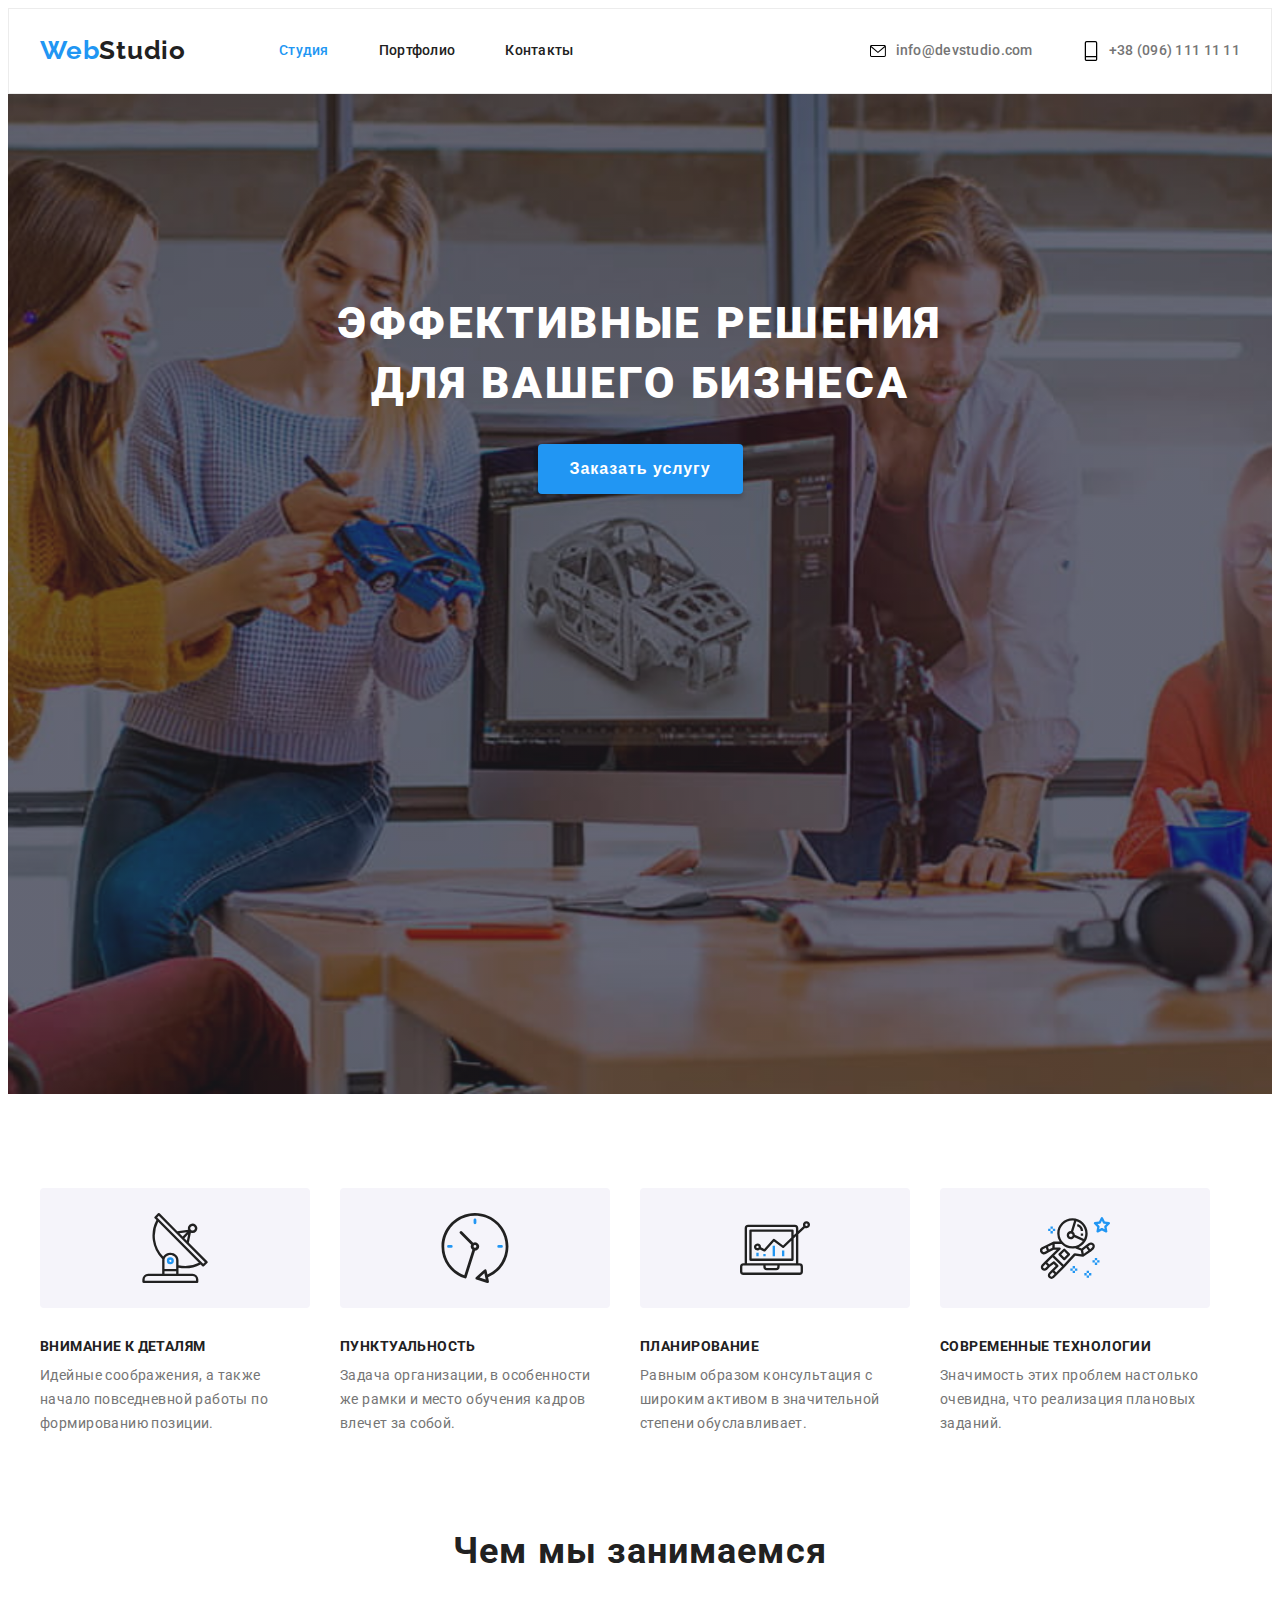
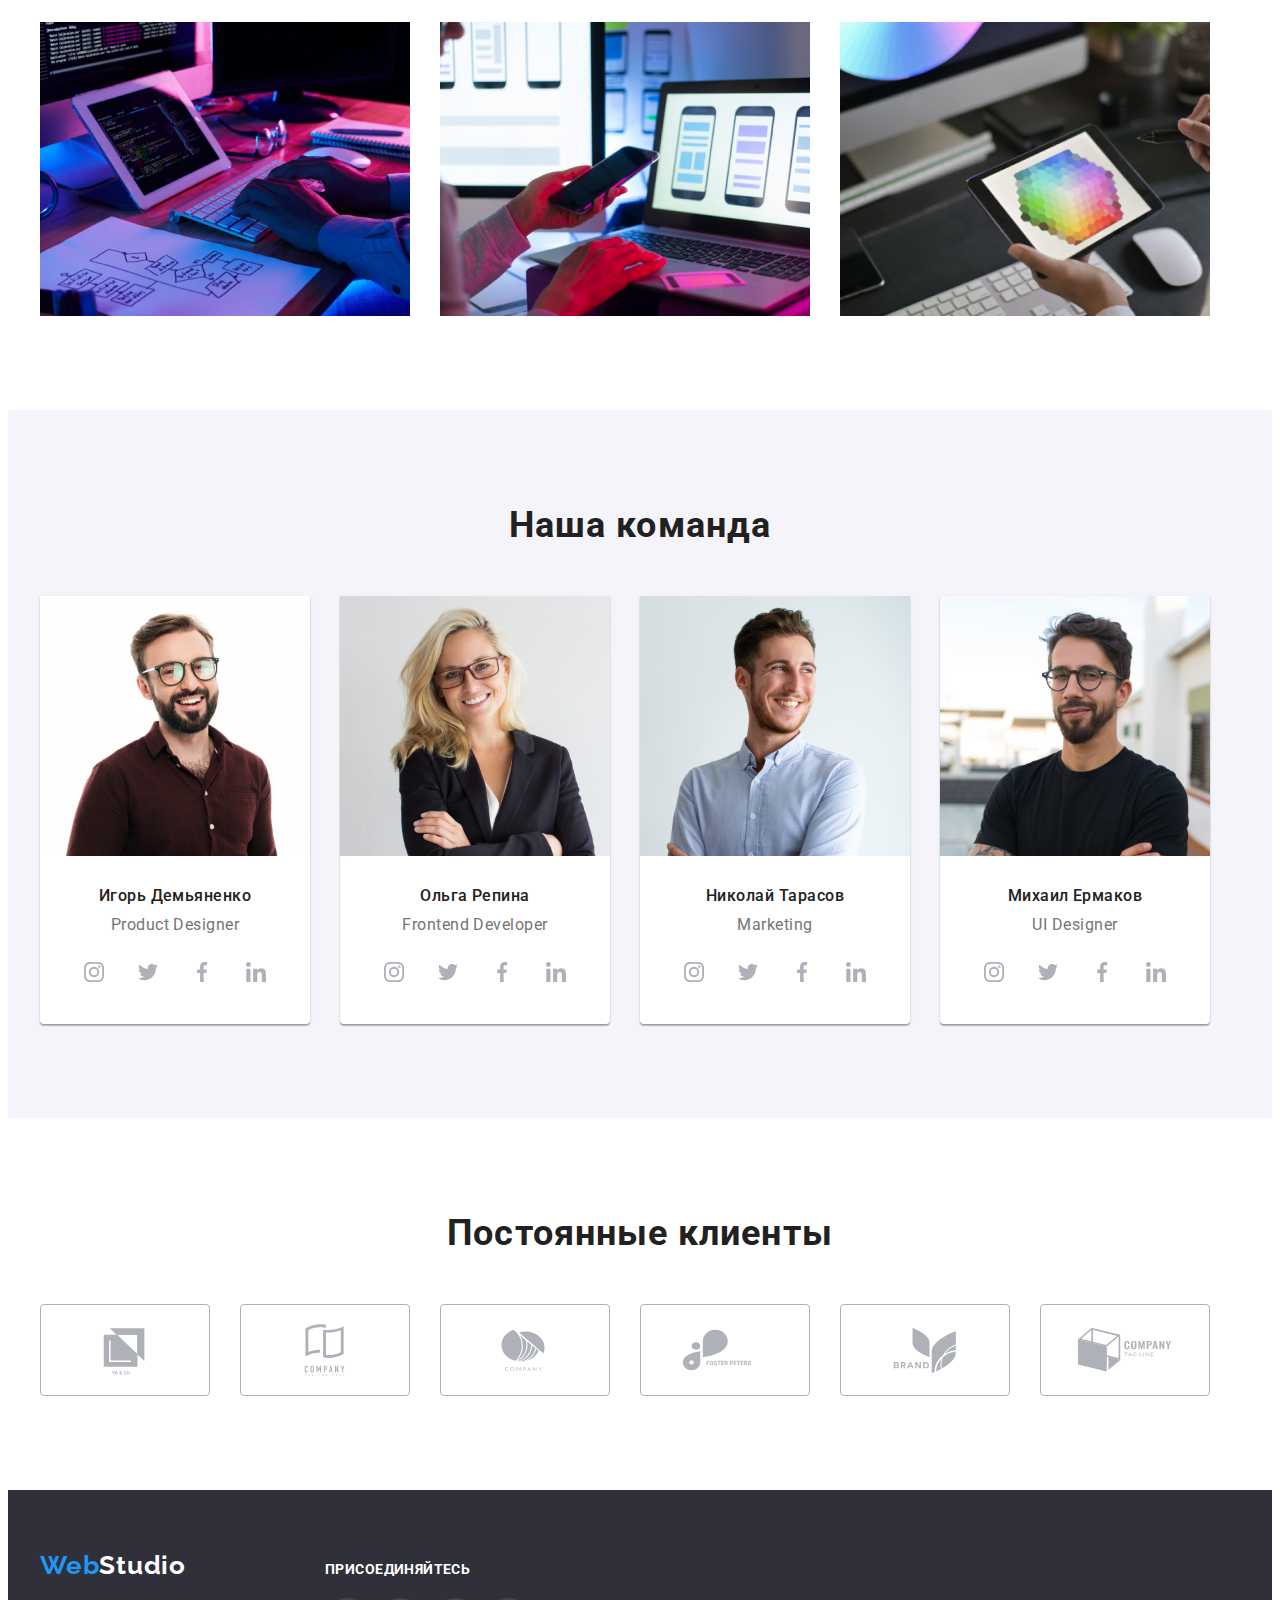
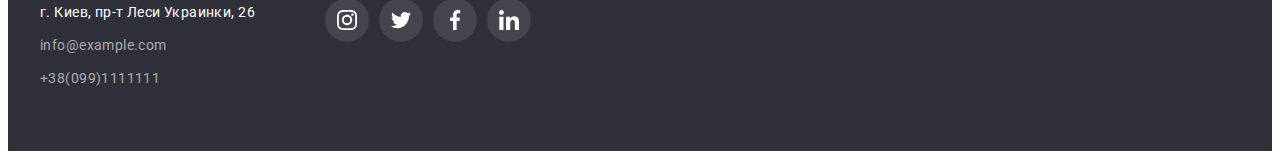
==== commit cdd3151a: "corrects remarks" ====
--- a/index.html
+++ b/index.html
@@ -26,23 +26,24 @@
                     <li class="item"> <a href="" class="link">Контакты</a></li>
                 </ul>
             </nav>
-            <div class="adress-container">
-                <ul class="auto-nav list">
-                    <li class="li-adress">
-                        <a href=""><svg class="adress-svg">
-                            <use href="./img/icons/sprite.svg#icon-post"></use>
-                        </svg></a>
-                        <a href="info@devstudio.com" class="adress">info@devstudio.com</a>
-                    </li>
-                    <li class="li-adress">
-                        <a href="">
-                            <svg class="adress-svg">
-                                <use href="./img/icons/sprite.svg#icon-telephon"></use>
-                            </svg>
-                        </a>
-                        <a href="tel:+380961111111" class="adress">+38 (096) 111 11 11</a></li>
-                </ul>
-            </div>
+            <ul class="auto-nav list">
+                <li class="li-adress">
+            
+                    <a href="info@devstudio.com" class="adress">
+                        <svg class="adress-svg">
+                            <use href="./img/logo company/sprite.svg#icon-envelope"></use>
+                        </svg>
+                        info@devstudio.com</a>
+                </li>
+                <li class="li-adress">
+            
+                    <a href="tel:+380961111111" class="adress">
+                        <svg class="adress-svg">
+                            <use href="./img/logo company/sprite.svg#icon-Vector"></use>
+                        </svg>
+                        +38 (096) 111 11 11</a>
+                </li>
+            </ul>
         </div>
        </div>
 
@@ -62,28 +63,28 @@
                 <ul class="features-container list">
                     <li class="features-item">
                         <a class="features-a" href=""> <svg class="features-icon">
-                            <use href="./img/icons/sprite.svg#icon-icon1"></use>
+                            <use href="./img/icons/sprite.svg#icon-antenna"></use>
                         </svg> </a>
                         <h3 class="third-text">Внимание к деталям</h3>
                         <p class="p-text">Идейные соображения, а также начало повседневной работы по формированию позиции.</p>
                     </li>
                     <li class="features-item">
                         <a class="features-a" href="" > <svg class="features-icon">
-                                <use href="./img/icons/sprite.svg#icon-icon2"></use>
+                                <use href="./img/icons/sprite.svg#icon-clock"></use>
                             </svg> </a>
                         <h3 class="third-text">Пунктуальность</h3>
                         <p class="p-text">Задача организации, в особенности же рамки и место обучения кадров влечет за собой.</p>
                     </li>  
                     <li class="features-item">
                         <a class="features-a" href=""> <svg class="features-icon">
-                                <use href="./img/icons/sprite.svg#icon-icon3"></use>
+                                <use href="./img/icons/sprite.svg#icon-diagram"></use>
                             </svg> </a>
                         <h3 class="third-text">Планирование</h3>
                         <p class="p-text">Равным образом консультация с широким активом в значительной степени обуславливает.</p>
                     </li>         
                     <li class="features-item">
                         <a class="features-a" href=""> <svg class="features-icon">
-                                <use href="./img/icons/sprite.svg#icon-icon4"></use>
+                                <use href="./img/icons/sprite.svg#icon-astronaut"></use>
                             </svg> </a>
                         <h3 class=" third-text">Современные технологии</h3>
                         <p class="p-text">Значимость этих проблем настолько очевидна, что реализация плановых заданий.</p>
@@ -115,22 +116,22 @@
                         <ul class="team-icon list">
                             <li class="icon">
                                 <a href=""> <svg class="team-svg">
-                                    <use href="./img/icons/sprite.svg#icon-instagram"></use>
+                                    <use href="./img/logo company/sprite.svg#icon-instagram"></use>
                                 </svg></a>
                             </li>
                             <li class="icon">
                                <a href=""> <svg class="team-svg">
-                                    <use href="./img/icons/sprite.svg#icon-twitter"></use>
-                                </svg></a>
-                            </li>
-                            <li class="icon">
-                                <a href=""> <svg class="team-svg">
-                                        <use href="./img/icons/sprite.svg#icon-facebook"></use>
-                                    </svg></a>
-                            </li>
-                            <li class="icon">
-                                <a href=""> <svg class="team-svg">
-                                        <use href="./img/icons/sprite.svg#icon-linkedin"></use>
+                                    <use href="./img/logo company/sprite.svg#icon-twitter"></use>
+                                </svg></a>
+                            </li>
+                            <li class="icon">
+                                <a href=""> <svg class="team-svg">
+                                        <use href="./img/logo company/sprite.svg#icon-facebook"></use>
+                                    </svg></a>
+                            </li>
+                            <li class="icon">
+                                <a href=""> <svg class="team-svg">
+                                        <use href="./img/logo company/sprite.svg#icon-linkedin"></use>
                                  </svg></a>
 
                             </li>
@@ -143,22 +144,22 @@
                         <ul class="team-icon list">
                             <li class="icon">
                                 <a href=""> <svg class="team-svg">
-                                        <use href="./img/icons/sprite.svg#icon-instagram"></use>
-                                    </svg></a>
-                            </li>
-                            <li class="icon">
-                                <a href=""> <svg class="team-svg">
-                                        <use href="./img/icons/sprite.svg#icon-twitter"></use>
-                                    </svg></a>
-                            </li>
-                            <li class="icon">
-                                <a href=""> <svg class="team-svg">
-                                        <use href="./img/icons/sprite.svg#icon-facebook"></use>
-                                    </svg></a>
-                            </li>
-                            <li class="icon">
-                                <a href=""> <svg class="team-svg">
-                                        <use href="./img/icons/sprite.svg#icon-linkedin"></use>
+                                        <use href="./img/logo company/sprite.svg#icon-instagram"></use>
+                                    </svg></a>
+                            </li>
+                            <li class="icon">
+                                <a href=""> <svg class="team-svg">
+                                        <use href="./img/logo company/sprite.svg#icon-twitter"></use>
+                                    </svg></a>
+                            </li>
+                            <li class="icon">
+                                <a href=""> <svg class="team-svg">
+                                        <use href="./img/logo company/sprite.svg#icon-facebook"></use>
+                                    </svg></a>
+                            </li>
+                            <li class="icon">
+                                <a href=""> <svg class="team-svg">
+                                        <use href="./img/logo company/sprite.svg#icon-linkedin"></use>
                                     </svg></a>
                         
                             </li>
@@ -171,22 +172,22 @@
                         <ul class="team-icon list">
                             <li class="icon">
                                 <a href=""> <svg class="team-svg">
-                                        <use href="./img/icons/sprite.svg#icon-instagram"></use>
-                                    </svg></a>
-                            </li>
-                            <li class="icon">
-                                <a href=""> <svg class="team-svg">
-                                        <use href="./img/icons/sprite.svg#icon-twitter"></use>
-                                    </svg></a>
-                            </li>
-                            <li class="icon">
-                                <a href=""> <svg class="team-svg">
-                                        <use href="./img/icons/sprite.svg#icon-facebook"></use>
-                                    </svg></a>
-                            </li>
-                            <li class="icon">
-                                <a href=""> <svg class="team-svg">
-                                        <use href="./img/icons/sprite.svg#icon-linkedin"></use>
+                                        <use href="./img/logo company/sprite.svg#icon-instagram"></use>
+                                    </svg></a>
+                            </li>
+                            <li class="icon">
+                                <a href=""> <svg class="team-svg">
+                                        <use href="./img/logo company/sprite.svg#icon-twitter"></use>
+                                    </svg></a>
+                            </li>
+                            <li class="icon">
+                                <a href=""> <svg class="team-svg">
+                                        <use href="./img/logo company/sprite.svg#icon-facebook"></use>
+                                    </svg></a>
+                            </li>
+                            <li class="icon">
+                                <a href=""> <svg class="team-svg">
+                                        <use href="./img/logo company/sprite.svg#icon-linkedin"></use>
                                     </svg></a>
                         
                             </li>
@@ -200,22 +201,22 @@
                         <ul class="team-icon list">
                             <li class="icon">
                                 <a href=""> <svg class="team-svg">
-                                        <use href="./img/icons/sprite.svg#icon-instagram"></use>
-                                    </svg></a>
-                            </li>
-                            <li class="icon">
-                                <a href=""> <svg class="team-svg">
-                                        <use href="./img/icons/sprite.svg#icon-twitter"></use>
-                                    </svg></a>
-                            </li>
-                            <li class="icon">
-                                <a href=""> <svg class="team-svg">
-                                        <use href="./img/icons/sprite.svg#icon-facebook"></use>
-                                    </svg></a>
-                            </li>
-                            <li class="icon">
-                                <a href=""> <svg class="team-svg">
-                                        <use href="./img/icons/sprite.svg#icon-linkedin"></use>
+                                        <use href="./img/logo company/sprite.svg#icon-instagram"></use>
+                                    </svg></a>
+                            </li>
+                            <li class="icon">
+                                <a href=""> <svg class="team-svg">
+                                        <use href="./img/logo company/sprite.svg#icon-twitter"></use>
+                                    </svg></a>
+                            </li>
+                            <li class="icon">
+                                <a href=""> <svg class="team-svg">
+                                        <use href="./img/logo company/sprite.svg#icon-facebook"></use>
+                                    </svg></a>
+                            </li>
+                            <li class="icon">
+                                <a href=""> <svg class="team-svg">
+                                        <use href="./img/logo company/sprite.svg#icon-linkedin"></use>
                                     </svg></a>
                         
                             </li>
@@ -233,37 +234,37 @@
                 <ul class="customer-list list">
                     <li class="customer-icon">
                         <a href=""> <svg class="customer-svg">
-                            <use href="./img/icons/sprite.svg#icon-logo1"></use>
+                            <use href="./img/logo company/sprite.svg#icon-Logo1"></use>
                         </svg></a>
 
                     </li>
                     <li class="customer-icon">
                         <a href=""> <svg class="customer-svg">
-                                <use href="./img/icons/sprite.svg#icon-Logo2"></use>
-                            </svg></a>
-
-                    </li>
-                    <li class="customer-icon">
-                        <a href=""> <svg class="customer-svg">
-                                <use href="./img/icons/sprite.svg#icon-Logo3"></use>
-                            </svg></a>
-
-                    </li>
-                    <li class="customer-icon">
-                        <a href=""> <svg class="customer-svg">
-                                <use href="./img/icons/sprite.svg#icon-Logo4"></use>
-                            </svg></a>
-
-                    </li>
-                    <li class="customer-icon">
-                        <a href=""> <svg class="customer-svg">
-                                <use href="./img/icons/sprite.svg#icon-Logo5"></use>
-                            </svg></a>
-
-                    </li>
-                    <li class="customer-icon">
-                        <a href=""> <svg class="customer-svg">
-                                <use href="./img/icons/sprite.svg#icon-Logo6"></use>
+                                <use href="./img/logo company/sprite.svg#icon-Logo2"></use>
+                            </svg></a>
+
+                    </li>
+                    <li class="customer-icon">
+                        <a href=""> <svg class="customer-svg">
+                                <use href="./img/logo company/sprite.svg#icon-Logo3"></use>
+                            </svg></a>
+
+                    </li>
+                    <li class="customer-icon">
+                        <a href=""> <svg class="customer-svg">
+                                <use href="./img/logo company/sprite.svg#icon-Logo4"></use>
+                            </svg></a>
+
+                    </li>
+                    <li class="customer-icon">
+                        <a href=""> <svg class="customer-svg">
+                                <use href="./img/logo company/sprite.svg#icon-Logo5"></use>
+                            </svg></a>
+
+                    </li>
+                    <li class="customer-icon">
+                        <a href=""> <svg class="customer-svg">
+                                <use href="./img/logo company/sprite.svg#icon-Logo6"></use>
                             </svg></a>
 
                     </li>
@@ -293,7 +294,7 @@
                     </address>
                 </div>
                 <div class="icon-container">
-                    <h3 class="hooter-title">Присоединяйтесь</h3>
+                    <p class="hooter-title">Присоединяйтесь</p>
                     <ul class="hooter-icon list">
                         <li class="li-icon">
                             <a href=""> <svg class="hooter-svg">
--- a/css/styles.css
+++ b/css/styles.css
@@ -22,6 +22,7 @@
     padding-left: 0;
 }
 .container {
+    
     width: 1200px;
     margin-left: auto;
     margin-right: auto;
@@ -115,9 +116,6 @@
  .link:hover,.link:focus {
     color: var(--acsent-color);
 }
-.adress-container {
-    
-}
 .li-adress {
     display: flex;
     margin: 0;
@@ -125,7 +123,9 @@
 .li-adress+.li-adress {
     margin-left: 50px;
 }
-.adress { 
+.adress {
+    display: flex; 
+    align-items: center;
     padding-top: 32px;
     padding-bottom: 32px;  
 
@@ -133,18 +133,19 @@
 
     text-decoration: none;
 }
-.adress-svg {
-    display: block;
+.adress-svg {    
     width: 16px;
-    height: 80px;
+    height: 20px;
     margin-right: 10px;
-    
-}
-.adress:hover, .adress:focus, .adress-svg:hover, .adress-svg:focus {
+
+    color: var(--primery-text-color);
+    
+}
+.adress:hover, .adress:focus {
     color: var(--acsent-color);
 }
 .adress-svg:hover, .adress-svg:focus {
-    color: var(--acsent-color);}
+    fill: var(--acsent-color);}
 
 /* Hero section */
 .hero-section { 
@@ -195,7 +196,8 @@
     margin-left: auto;
     margin-right: auto;
     background-color: var(--acsent-color);
-    color: var(--white-color);   
+    color: var(--white-color); 
+    box-shadow: 0px 4px 4px rgba(0, 0, 0, 0.15);
     
     font-weight: 700;
     font-size: 16px;
@@ -209,6 +211,7 @@
 .button:hover, .button:focus {
     background-color:var(--white-color);
     color: var(--button-color);
+    box-shadow: 0px 4px 4px rgba(0, 0, 0, 0.15);
 }
 
 /* section features */
@@ -221,19 +224,21 @@
     flex-wrap: wrap;
    }
    .features-a {
-    display: inline-block;
+     
      width: 270px;
      height: 120px;
-    
+    justify-content: center;
+    align-items: center;
+    display: flex;
      margin-bottom: 30px;
      background: var(--background-color);
      border-radius: 4px; 
    }
 .features-icon {
-   display: flex;
+   
    width: 70px;
    height: 120px;
-    margin: auto;
+    
     border: 0;
     color: var(--title-color);
             
@@ -242,6 +247,7 @@
     fill: var(--acsent-color);
 }
 .features-item {
+    
     width: 270px;
    
 
@@ -342,12 +348,15 @@
     max-width: 270px;
     margin-bottom: 30px;
 }
+.team-a {
+    display: flex;
+    justify-items: center;
+}
 .team-svg {
-    display: block;
+   
     width: 20px;
     height: 44px;
-    margin-left: auto;
-    margin-right: auto;
+   
     color: var(--icon-color);
     fill: var(--icon-color);
 
@@ -434,6 +443,7 @@
 }
 .hooter-container {
     display: flex;
+    align-items: baseline;
 }
 .adress-container {
    margin-left: 70px; 
@@ -477,6 +487,7 @@
     color: var(--acsent-color);   
 }
 .hooter-title {
+   
     margin-top: 0;
     margin-bottom: 20px;
 
@@ -567,6 +578,9 @@
  .all:hover,  .all:focus {
    background-color: var(--background-color);
    color: var(--title-color);
+    box-shadow: 0px 3px 1px rgba(0, 0, 0, 0.1),
+    0px 1px 2px rgba(0, 0, 0, 0.08),
+    0px 2px 2px rgba(0, 0, 0, 0.12);
 
  font-weight: 500;
  line-height: 1.62;
@@ -604,6 +618,9 @@
 .button-port:hover, .button-port:focus {
     background-color: var(--acsent-color);
     color: var(--white-color);
+    box-shadow: 0px 3px 1px rgba(0, 0, 0, 0.1),
+    0px 1px 2px rgba(0, 0, 0, 0.08),
+    0px 2px 2px rgba(0, 0, 0, 0.12);
 }
 .photo {
     display: flex;    
@@ -628,6 +645,11 @@
 }
 .photo-item:nth-child(n+7) {
     margin-bottom: 0;
+}
+.photo-item:hover, .photo-item:focus {
+    box-shadow: 0px 1px 1px rgba(0, 0, 0, 0.12),
+    0px 4px 4px rgba(0, 0, 0, 0.06),
+    1px 4px 6px rgba(0, 0, 0, 0.16);
 }
 .photo-img {
     display: block;
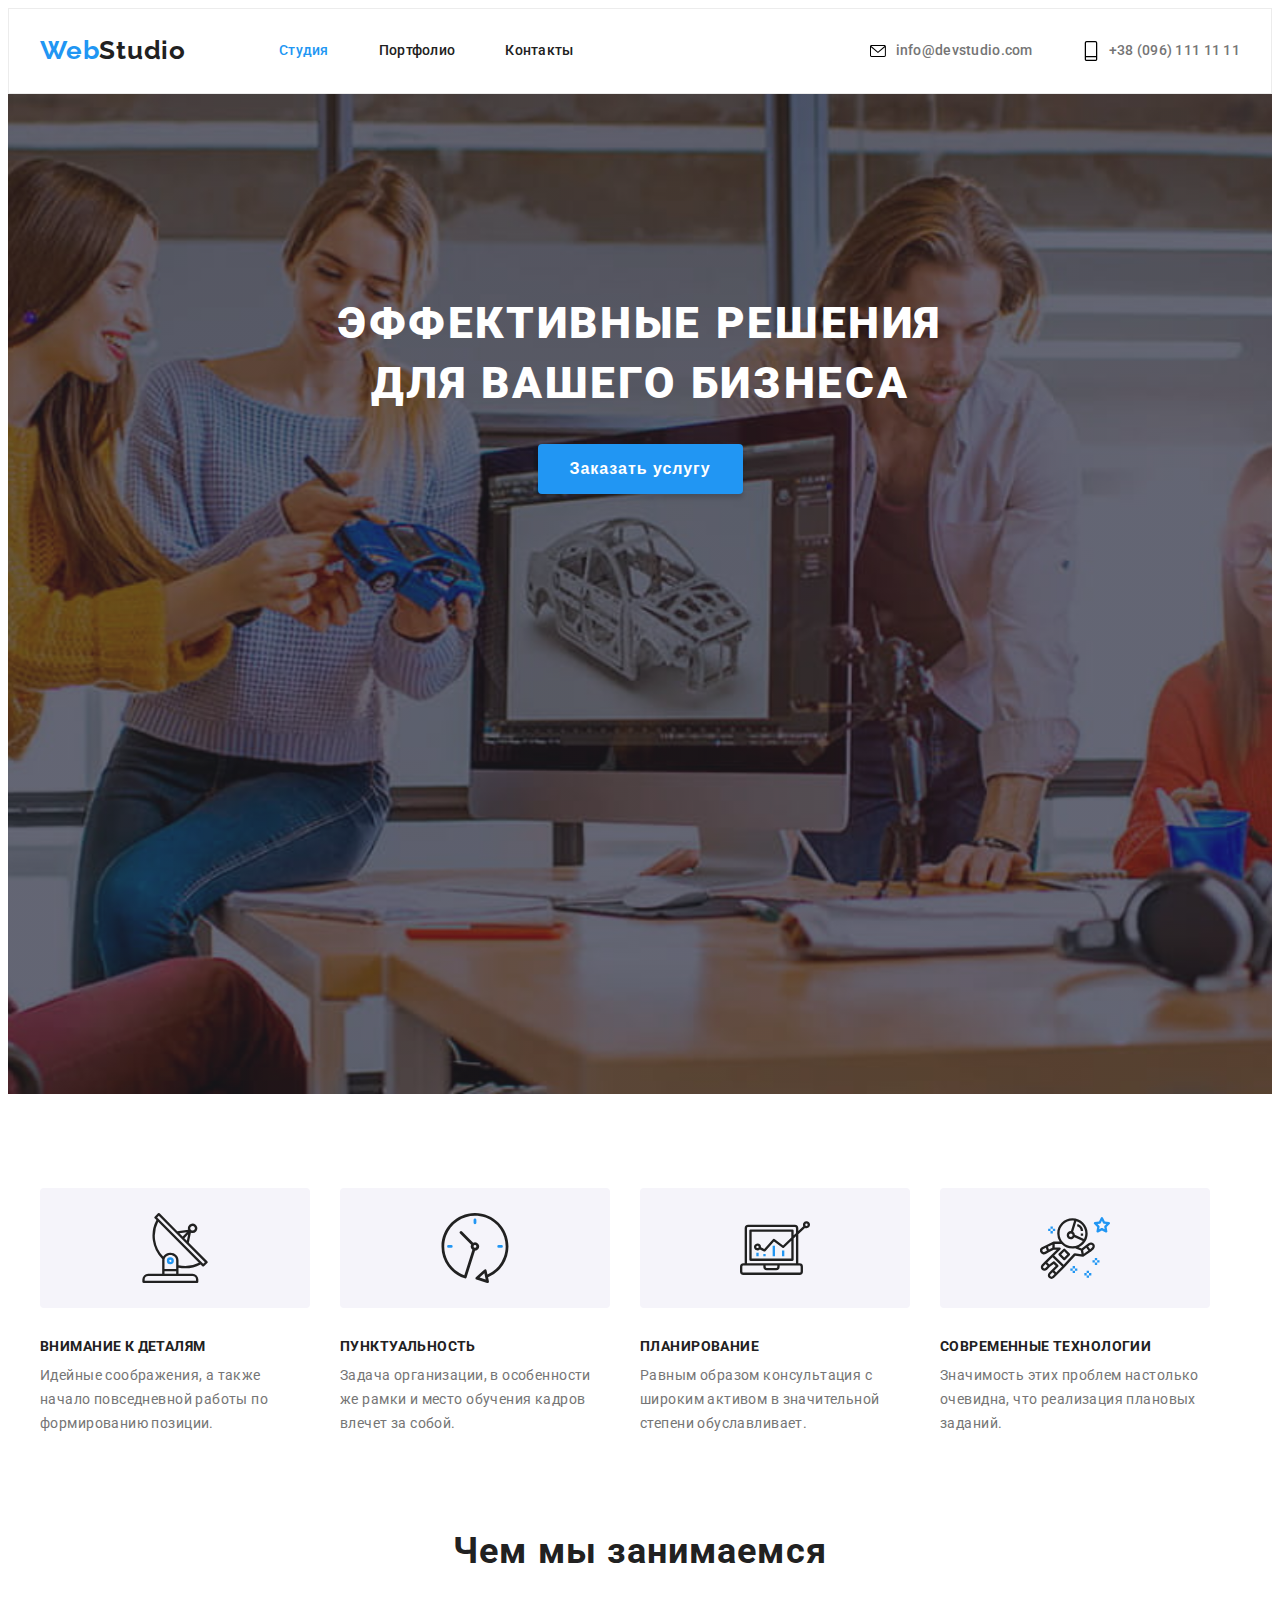
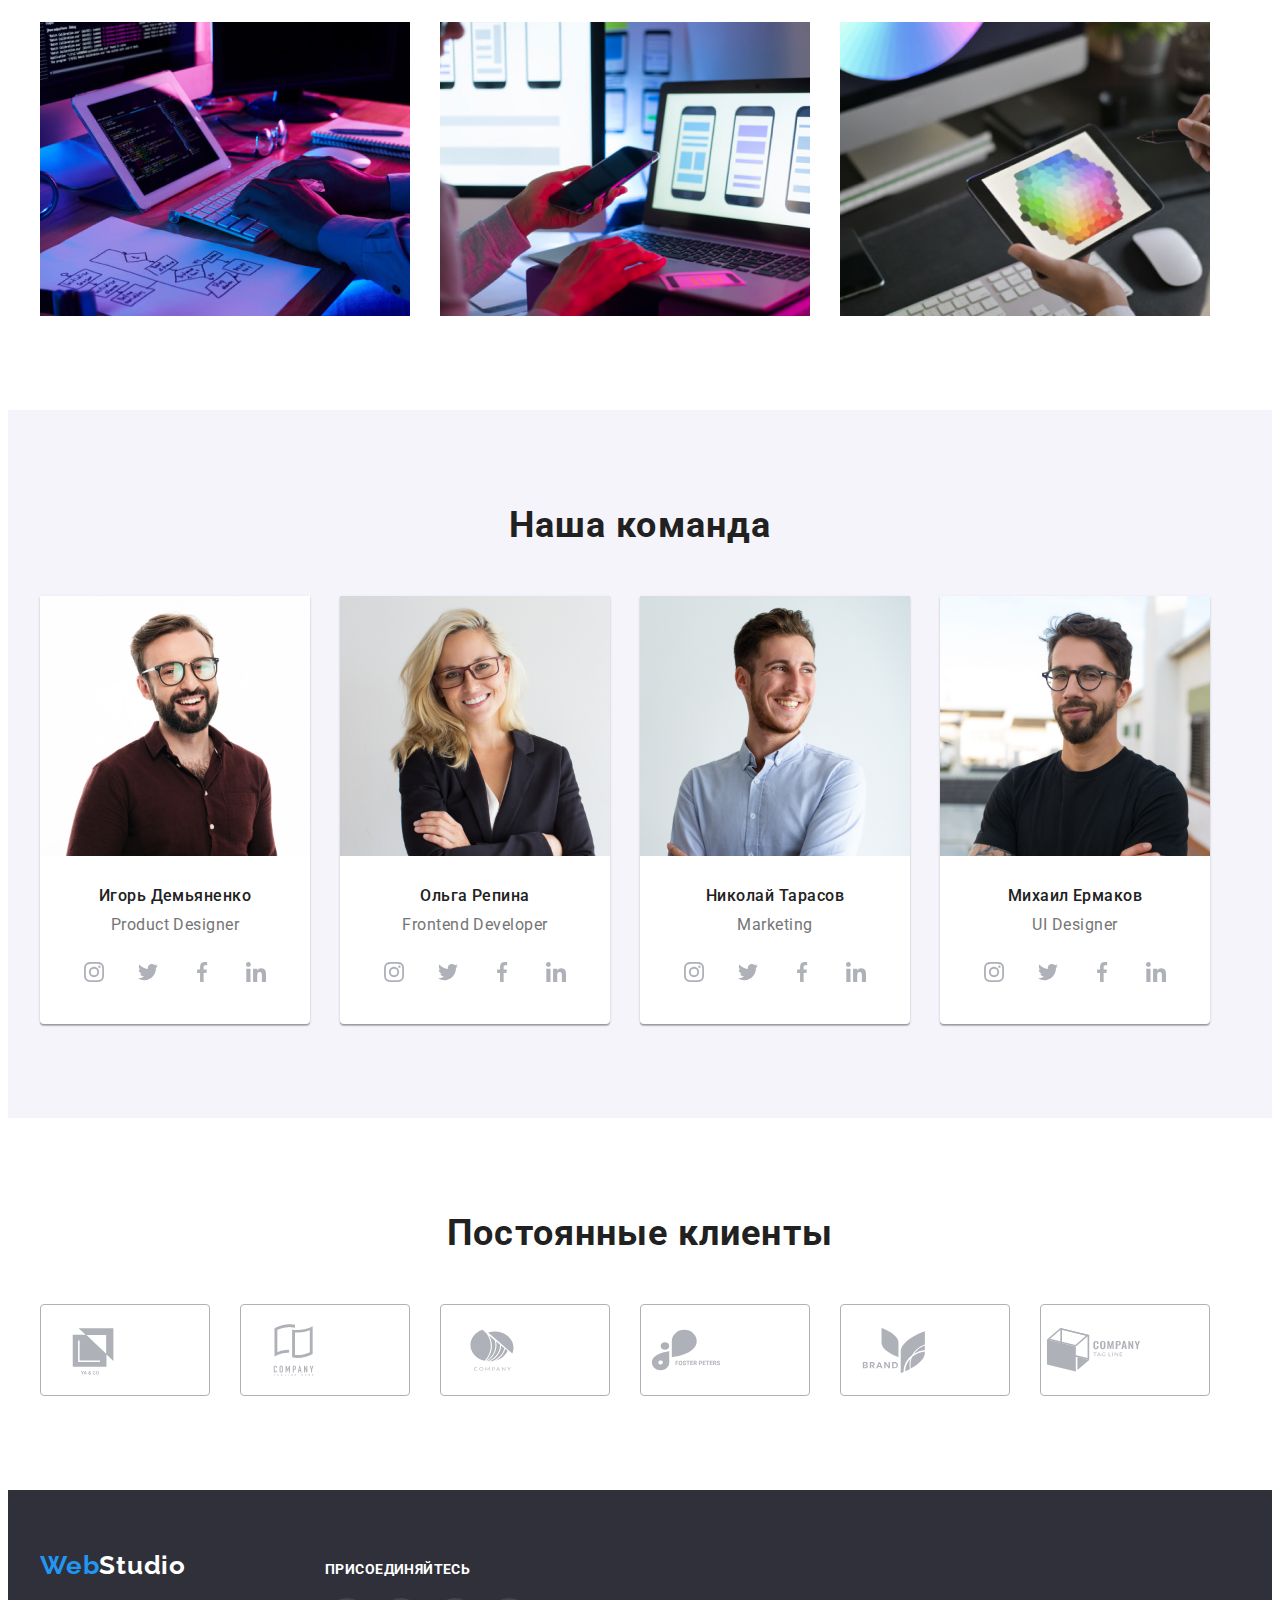
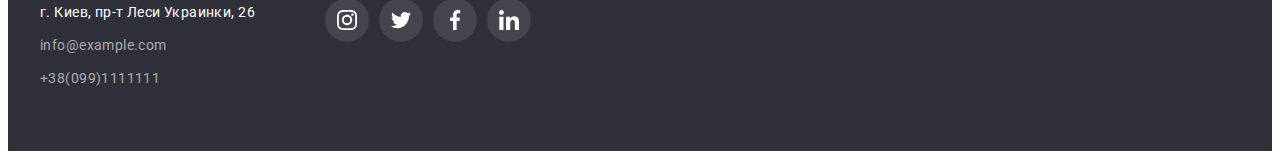
==== commit 0f625aba: "1" ====
--- a/index.html
+++ b/index.html
@@ -115,22 +115,22 @@
                         <p class="team-text" lang="en">Product Designer</p>
                         <ul class="team-icon list">
                             <li class="icon">
-                                <a href=""> <svg class="team-svg">
+                                <a href="" class="team-logo"> <svg class="team-svg">
                                     <use href="./img/logo company/sprite.svg#icon-instagram"></use>
                                 </svg></a>
                             </li>
                             <li class="icon">
-                               <a href=""> <svg class="team-svg">
+                               <a href="" class="team-logo"> <svg class="team-svg">
                                     <use href="./img/logo company/sprite.svg#icon-twitter"></use>
                                 </svg></a>
                             </li>
                             <li class="icon">
-                                <a href=""> <svg class="team-svg">
+                                <a href="" class="team-logo"> <svg class="team-svg">
                                         <use href="./img/logo company/sprite.svg#icon-facebook"></use>
                                     </svg></a>
                             </li>
-                            <li class="icon">
-                                <a href=""> <svg class="team-svg">
+                            <li class="icon" >
+                                <a href="" class="team-logo"> <svg class="team-svg">
                                         <use href="./img/logo company/sprite.svg#icon-linkedin"></use>
                                  </svg></a>
 
@@ -233,7 +233,7 @@
             <div class="customer-container">
                 <ul class="customer-list list">
                     <li class="customer-icon">
-                        <a href=""> <svg class="customer-svg">
+                        <a href="" class="customer-logo"> <svg class="customer-svg">
                             <use href="./img/logo company/sprite.svg#icon-Logo1"></use>
                         </svg></a>
 
@@ -286,9 +286,9 @@
                             <li class="hooter-item">
                                 <a href="info@example.com" class="hooter-a">info@example.com</a>
                             </li>
-                            <li>
+                            <li class="hooter-item">
                                 <a href="+380991111111" class="hooter-a">+38(099)1111111</a>
-                            </li class="hooter-item">
+                            </li>
                         </ul>
                     
                     </address>
--- a/css/styles.css
+++ b/css/styles.css
@@ -143,9 +143,8 @@
 }
 .adress:hover, .adress:focus {
     color: var(--acsent-color);
-}
-.adress-svg:hover, .adress-svg:focus {
-    fill: var(--acsent-color);}
+    fill: var(--acsent-color);
+}
 
 /* Hero section */
 .hero-section { 
@@ -209,9 +208,9 @@
     border-radius: 4px;
 }
 .button:hover, .button:focus {
-    background-color:var(--white-color);
-    color: var(--button-color);
+    background: #188CE8;
     box-shadow: 0px 4px 4px rgba(0, 0, 0, 0.15);
+    border-radius: 4px;
 }
 
 /* section features */
@@ -339,31 +338,28 @@
 .icon + .icon {
    margin-left: 10px;   
 }
-.icon:hover {
-    background-color: var(--acsent-color);
-}
-
+.icon:hover,
+.icon:focus {
+    background-color: var(--acsent-color);    
+}
+.icon:hover .team-svg,
+.icon:focus .team-svg {
+    
+    fill: var(--white-color)
+}
 .team-img {
     display: block;
     max-width: 270px;
     margin-bottom: 30px;
 }
-.team-a {
-    display: flex;
-    justify-items: center;
-}
-.team-svg {
-   
+
+.team-svg {   
     width: 20px;
     height: 44px;
-   
-    color: var(--icon-color);
+      
     fill: var(--icon-color);
-
-}
-.team-svg:hover {
-    fill: var(--white-color)
-}
+}
+
 .team-photo + .team-photo {
     margin-left: 30px;
 }
@@ -407,8 +403,10 @@
 } 
 .customer-list {
     display: flex;
+    justify-items: center;
 }
 .customer-icon {
+
     width: 170px;
     height: 92px;
    
@@ -416,23 +414,30 @@
     box-sizing: border-box;
     border-radius: 4px;
 }
-.customer-icon:hover {
+.customer-icon:hover, .customer-icon:focus {
     border: 1px solid var(--acsent-color);
+    fill: var(--acsent-color);
 }
 .customer-icon + .customer-icon {
     margin-left: 30px;
 }
+.customer-logo {
+    display: inline-block;
+    justify-items: center;
+    align-items: center;
+}
 .customer-svg {
-    display: block;
+    
     width: 106px;
     height: 92px;
-    margin-left: auto;
-    margin-right: auto;
+    
     fill: var(--icon-color);
 }
-.customer-svg:hover {
+.customer-svg:hover, .customer-svg:focus {
     fill: var(--acsent-color);
 }
+
+
 /* Hooter */
 .hooter {
     display: flex;
@@ -529,7 +534,7 @@
 .li-icon+.li-icon {
     margin-left: 10px;
 }
-.li-icon:hover {
+.li-icon:hover, .li-icon:focus {
     background-color: var(--acsent-color);
 }
 .hooter-svg {
@@ -646,7 +651,7 @@
 .photo-item:nth-child(n+7) {
     margin-bottom: 0;
 }
-.photo-item:hover, .photo-item:focus {
+.text-container:hover, .text-container:focus {
     box-shadow: 0px 1px 1px rgba(0, 0, 0, 0.12),
     0px 4px 4px rgba(0, 0, 0, 0.06),
     1px 4px 6px rgba(0, 0, 0, 0.16);
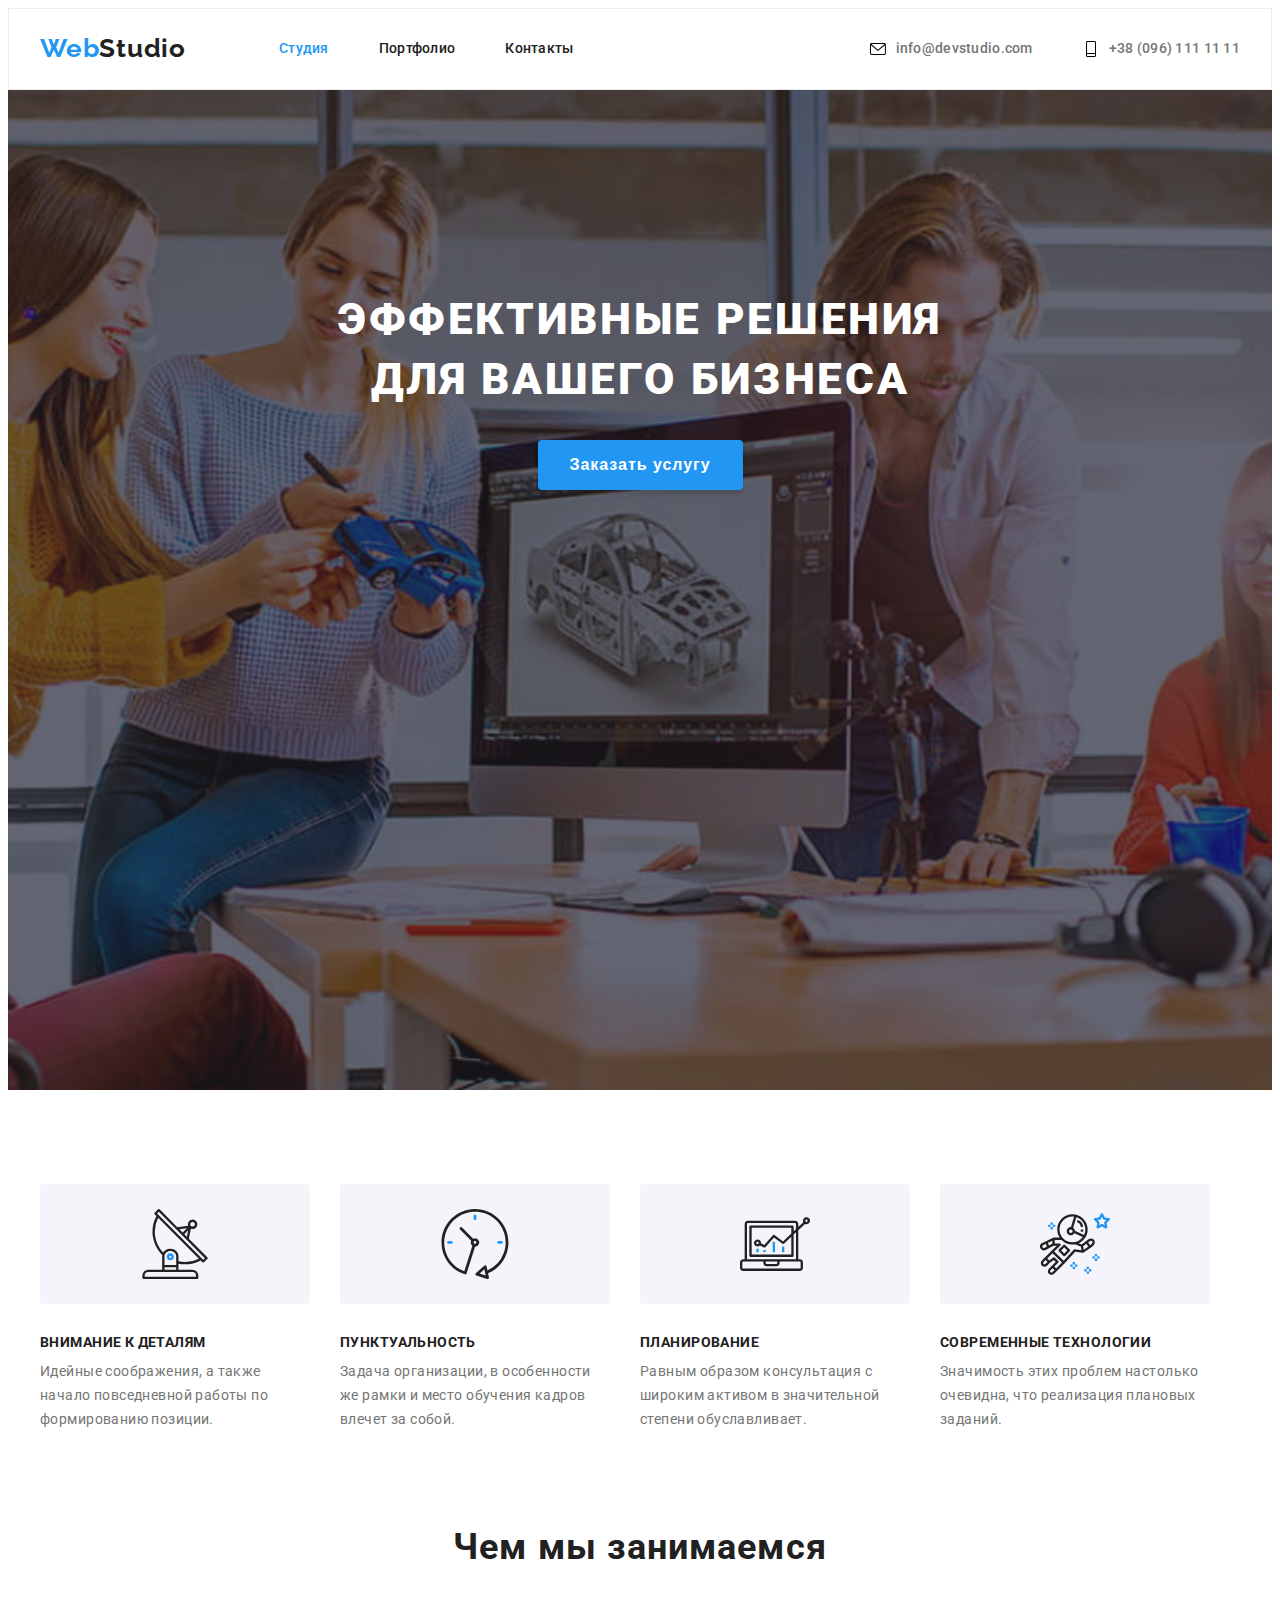
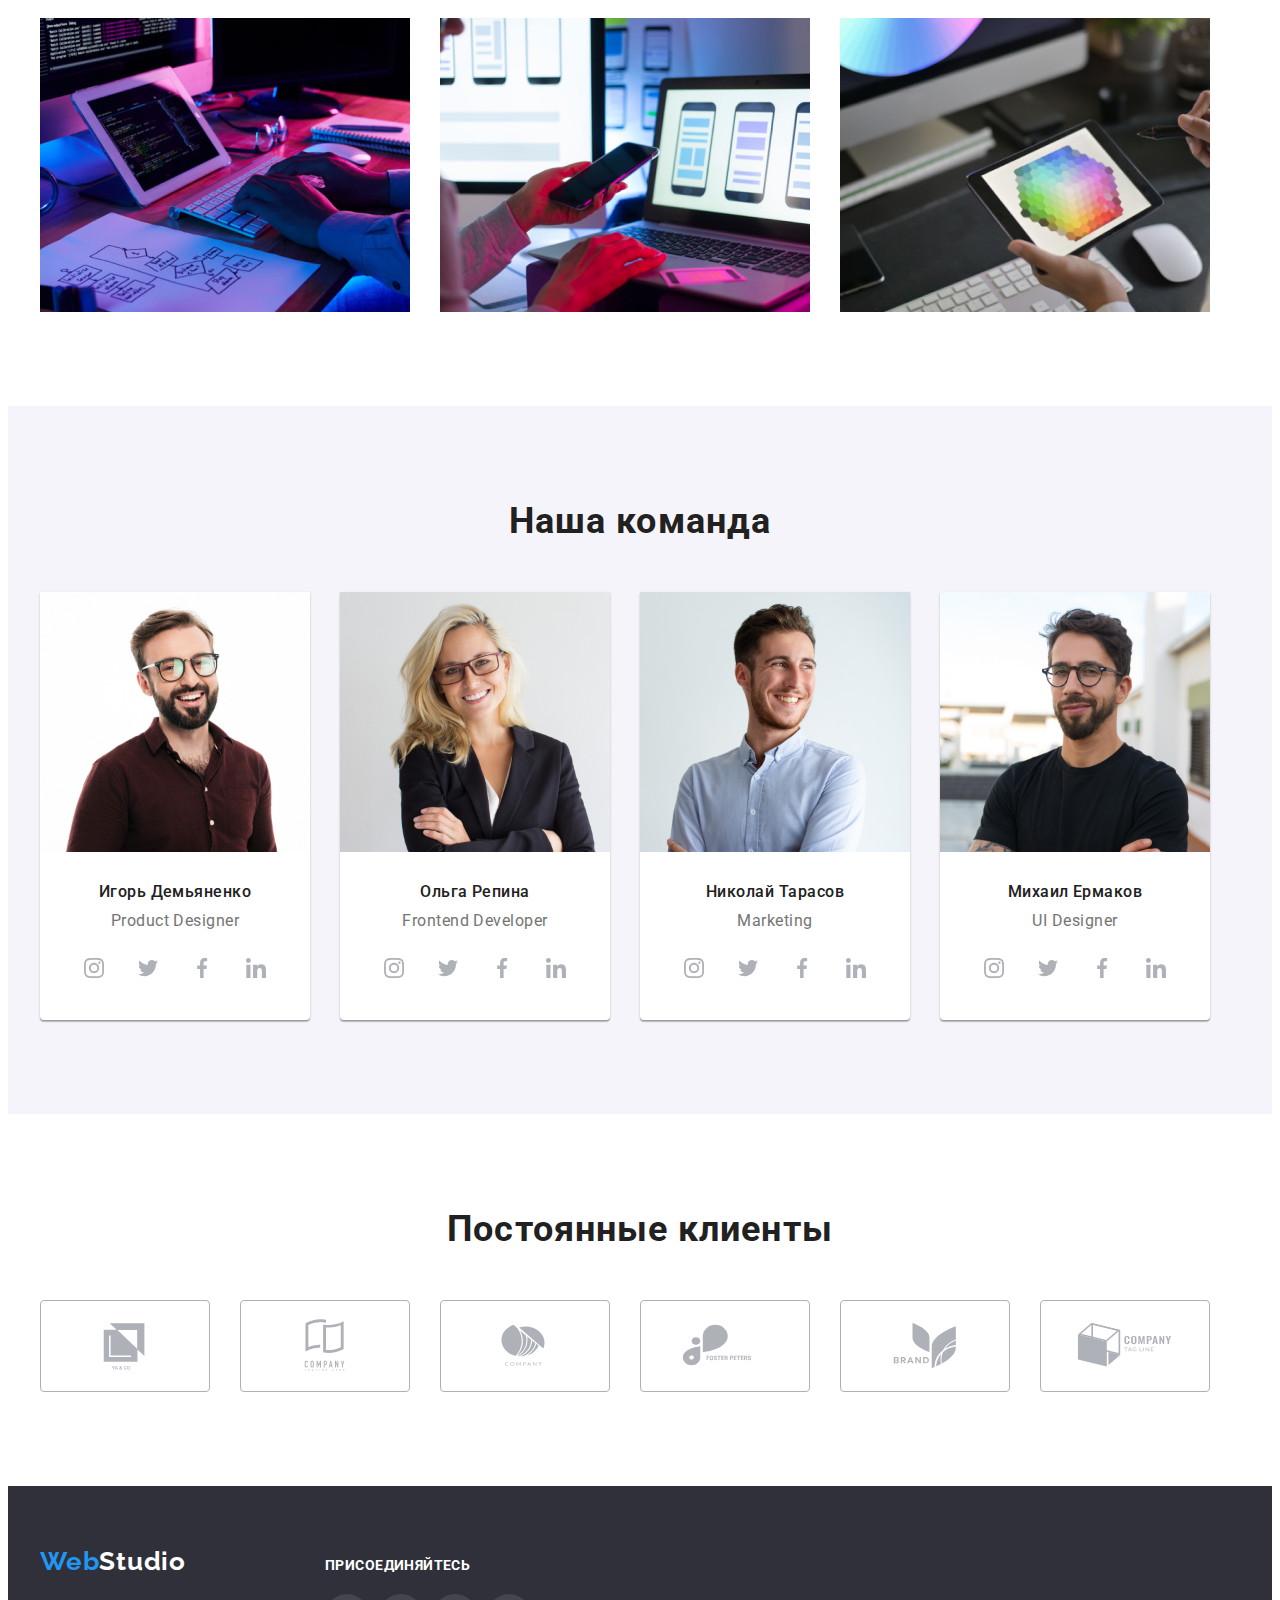
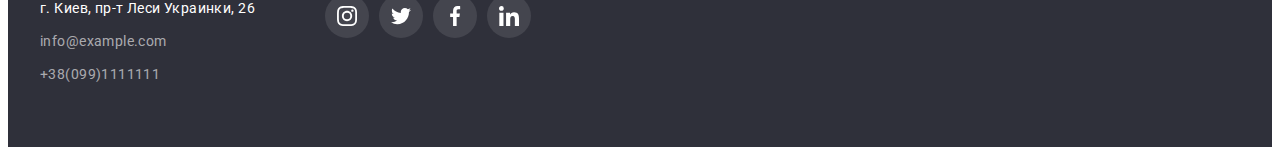
==== commit 4f7441a7: "adding change in all icon index and photo portfolio" ====
--- a/index.html
+++ b/index.html
@@ -143,22 +143,22 @@
                         <p class="team-text" lang="en">Frontend Developer</p>
                         <ul class="team-icon list">
                             <li class="icon">
-                                <a href=""> <svg class="team-svg">
+                                <a href="" class="team-logo"> <svg class="team-svg">
                                         <use href="./img/logo company/sprite.svg#icon-instagram"></use>
                                     </svg></a>
                             </li>
                             <li class="icon">
-                                <a href=""> <svg class="team-svg">
+                                <a href="" class="team-logo"> <svg class="team-svg">
                                         <use href="./img/logo company/sprite.svg#icon-twitter"></use>
                                     </svg></a>
                             </li>
                             <li class="icon">
-                                <a href=""> <svg class="team-svg">
+                                <a href="" class="team-logo"> <svg class="team-svg">
                                         <use href="./img/logo company/sprite.svg#icon-facebook"></use>
                                     </svg></a>
                             </li>
                             <li class="icon">
-                                <a href=""> <svg class="team-svg">
+                                <a href="" class="team-logo"> <svg class="team-svg">
                                         <use href="./img/logo company/sprite.svg#icon-linkedin"></use>
                                     </svg></a>
                         
@@ -171,22 +171,22 @@
                         <p class="team-text" lang="en">Marketing</p>
                         <ul class="team-icon list">
                             <li class="icon">
-                                <a href=""> <svg class="team-svg">
+                                <a href="" class="team-logo"> <svg class="team-svg">
                                         <use href="./img/logo company/sprite.svg#icon-instagram"></use>
                                     </svg></a>
                             </li>
                             <li class="icon">
-                                <a href=""> <svg class="team-svg">
+                                <a href="" class="team-logo"> <svg class="team-svg">
                                         <use href="./img/logo company/sprite.svg#icon-twitter"></use>
                                     </svg></a>
                             </li>
                             <li class="icon">
-                                <a href=""> <svg class="team-svg">
+                                <a href="" class="team-logo"> <svg class="team-svg">
                                         <use href="./img/logo company/sprite.svg#icon-facebook"></use>
                                     </svg></a>
                             </li>
                             <li class="icon">
-                                <a href=""> <svg class="team-svg">
+                                <a href="" class="team-logo"> <svg class="team-svg">
                                         <use href="./img/logo company/sprite.svg#icon-linkedin"></use>
                                     </svg></a>
                         
@@ -200,22 +200,22 @@
                         <p class="team-text" lang="en">UI Designer</p>
                         <ul class="team-icon list">
                             <li class="icon">
-                                <a href=""> <svg class="team-svg">
+                                <a href="" class="team-logo"> <svg class="team-svg">
                                         <use href="./img/logo company/sprite.svg#icon-instagram"></use>
                                     </svg></a>
                             </li>
                             <li class="icon">
-                                <a href=""> <svg class="team-svg">
+                                <a href="" class="team-logo"> <svg class="team-svg">
                                         <use href="./img/logo company/sprite.svg#icon-twitter"></use>
                                     </svg></a>
                             </li>
                             <li class="icon">
-                                <a href=""> <svg class="team-svg">
+                                <a href="" class="team-logo"> <svg class="team-svg">
                                         <use href="./img/logo company/sprite.svg#icon-facebook"></use>
                                     </svg></a>
                             </li>
                             <li class="icon">
-                                <a href=""> <svg class="team-svg">
+                                <a href="" class="team-logo"> <svg class="team-svg">
                                         <use href="./img/logo company/sprite.svg#icon-linkedin"></use>
                                     </svg></a>
                         
@@ -239,31 +239,31 @@
 
                     </li>
                     <li class="customer-icon">
-                        <a href=""> <svg class="customer-svg">
+                        <a href="" class="customer-logo"> <svg class="customer-svg">
                                 <use href="./img/logo company/sprite.svg#icon-Logo2"></use>
                             </svg></a>
 
                     </li>
                     <li class="customer-icon">
-                        <a href=""> <svg class="customer-svg">
+                        <a href="" class="customer-logo"> <svg class="customer-svg">
                                 <use href="./img/logo company/sprite.svg#icon-Logo3"></use>
                             </svg></a>
 
                     </li>
                     <li class="customer-icon">
-                        <a href=""> <svg class="customer-svg">
+                        <a href="" class="customer-logo"> <svg class="customer-svg">
                                 <use href="./img/logo company/sprite.svg#icon-Logo4"></use>
                             </svg></a>
 
                     </li>
                     <li class="customer-icon">
-                        <a href=""> <svg class="customer-svg">
+                        <a href="" class="customer-logo"> <svg class="customer-svg">
                                 <use href="./img/logo company/sprite.svg#icon-Logo5"></use>
                             </svg></a>
 
                     </li>
                     <li class="customer-icon">
-                        <a href=""> <svg class="customer-svg">
+                        <a href="" class="customer-logo"> <svg class="customer-svg">
                                 <use href="./img/logo company/sprite.svg#icon-Logo6"></use>
                             </svg></a>
 
@@ -297,22 +297,22 @@
                     <p class="hooter-title">Присоединяйтесь</p>
                     <ul class="hooter-icon list">
                         <li class="li-icon">
-                            <a href=""> <svg class="hooter-svg">
+                            <a href="" class="hooter-logo"> <svg class="hooter-svg">
                                     <use href="./img/icons/sprite.svg#icon-instagram"></use>
                                 </svg></a>
                         </li>
                         <li class="li-icon">
-                            <a href=""> <svg class="hooter-svg">
+                            <a href="" class="hooter-logo"> <svg class="hooter-svg">
                                     <use href="./img/icons/sprite.svg#icon-twitter"></use>
                                 </svg></a>
                         </li>
                         <li class="li-icon">
-                            <a href=""> <svg class="hooter-svg">
+                            <a href="" class="hooter-logo"> <svg class="hooter-svg">
                                     <use href="./img/icons/sprite.svg#icon-facebook"></use>
                                 </svg></a>
                         </li>
                         <li class="li-icon">
-                            <a href=""> <svg class="hooter-svg">
+                            <a href="" class="hooter-logo"> <svg class="hooter-svg">
                                     <use href="./img/icons/sprite.svg#icon-linkedin"></use>
                                 </svg></a>
                     
--- a/css/styles.css
+++ b/css/styles.css
@@ -135,7 +135,7 @@
 }
 .adress-svg {    
     width: 16px;
-    height: 20px;
+    height: 16px;
     margin-right: 10px;
 
     color: var(--primery-text-color);
@@ -331,22 +331,32 @@
     
 }
 .icon {
+    display: flex;
+}
+.icon + .icon {
+   margin-left: 10px;   
+}
+
+.team-logo {
+    display: flex;
+    justify-content: center;
+    align-items: center;
+    
     width: 44px;
     height: 44px;
     border-radius: 50%;
 }
-.icon + .icon {
-   margin-left: 10px;   
-}
-.icon:hover,
-.icon:focus {
-    background-color: var(--acsent-color);    
-}
-.icon:hover .team-svg,
-.icon:focus .team-svg {
-    
+.team-logo:hover, .team-logo:focus {
+    background-color: var(--acsent-color);
     fill: var(--white-color)
 }
+/*.icon:hover .team-svg {
+    fill: var(--white-color)
+}*/
+.icon:hover .team-svg, .icon:focus .team-svg {
+    background-color: var(--acsent-color);
+    fill: var(--white-color)
+    }
 .team-img {
     display: block;
     max-width: 270px;
@@ -355,7 +365,7 @@
 
 .team-svg {   
     width: 20px;
-    height: 44px;
+    height: 20px;
       
     fill: var(--icon-color);
 }
@@ -405,8 +415,13 @@
     display: flex;
     justify-items: center;
 }
-.customer-icon {
-
+.customer-icon + .customer-icon {
+    margin-left: 30px;
+}
+.customer-logo {
+    display: flex;
+    justify-content: center;
+    align-items: center;
     width: 170px;
     height: 92px;
    
@@ -414,28 +429,20 @@
     box-sizing: border-box;
     border-radius: 4px;
 }
-.customer-icon:hover, .customer-icon:focus {
+.customer-logo:hover,
+.customer-logo:focus {
     border: 1px solid var(--acsent-color);
+}
+.customer-svg {    
+    width: 106px;
+    max-height: 60px;
+
+    fill: var(--icon-color);
+}
+.customer-logo:hover .customer-svg, .customer-logo:focus .customer-svg {
     fill: var(--acsent-color);
 }
-.customer-icon + .customer-icon {
-    margin-left: 30px;
-}
-.customer-logo {
-    display: inline-block;
-    justify-items: center;
-    align-items: center;
-}
-.customer-svg {
-    
-    width: 106px;
-    height: 92px;
-    
-    fill: var(--icon-color);
-}
-.customer-svg:hover, .customer-svg:focus {
-    fill: var(--acsent-color);
-}
+
 
 
 /* Hooter */
@@ -521,31 +528,31 @@
     margin-left: 70px;
 }
 .hooter-icon {
-    display: flex;
-   
-}
-.li-icon {
+    display: flex;   
+}
+.li-icon+.li-icon {
+    margin-left: 10px;
+}
+.hooter-logo {
+    display: flex;
+    justify-content: center;
+    align-items: center;
+    
     width: 44px;
     height: 44px;
     border-radius: 50%;
     background-color: rgba(255, 255, 255, 0.1);
     fill: var(--white-color);
 }
-.li-icon+.li-icon {
-    margin-left: 10px;
-}
-.li-icon:hover, .li-icon:focus {
+.hooter-logo:hover, .hooter-logo:focus {
     background-color: var(--acsent-color);
-}
-.hooter-svg {
-    display: block;
+
+}
+.hooter-svg {   
     width: 20px;
-    height: 44px;
-    margin-left: auto;
-    margin-right: auto;
+    height: 20px;    
 
     fill: var(--white-color);
-
 }
 /* Portfolio */
 
@@ -651,7 +658,10 @@
 .photo-item:nth-child(n+7) {
     margin-bottom: 0;
 }
-.text-container:hover, .text-container:focus {
+.photo-a {
+    display: block;
+}
+.photo-a:hover, .photo-a:focus {
     box-shadow: 0px 1px 1px rgba(0, 0, 0, 0.12),
     0px 4px 4px rgba(0, 0, 0, 0.06),
     1px 4px 6px rgba(0, 0, 0, 0.16);
@@ -663,7 +673,6 @@
 .text-container {
     margin-bottom: 0;
     padding: 24px 20px;
-
 }
 .title {
     margin-bottom: 4px;
